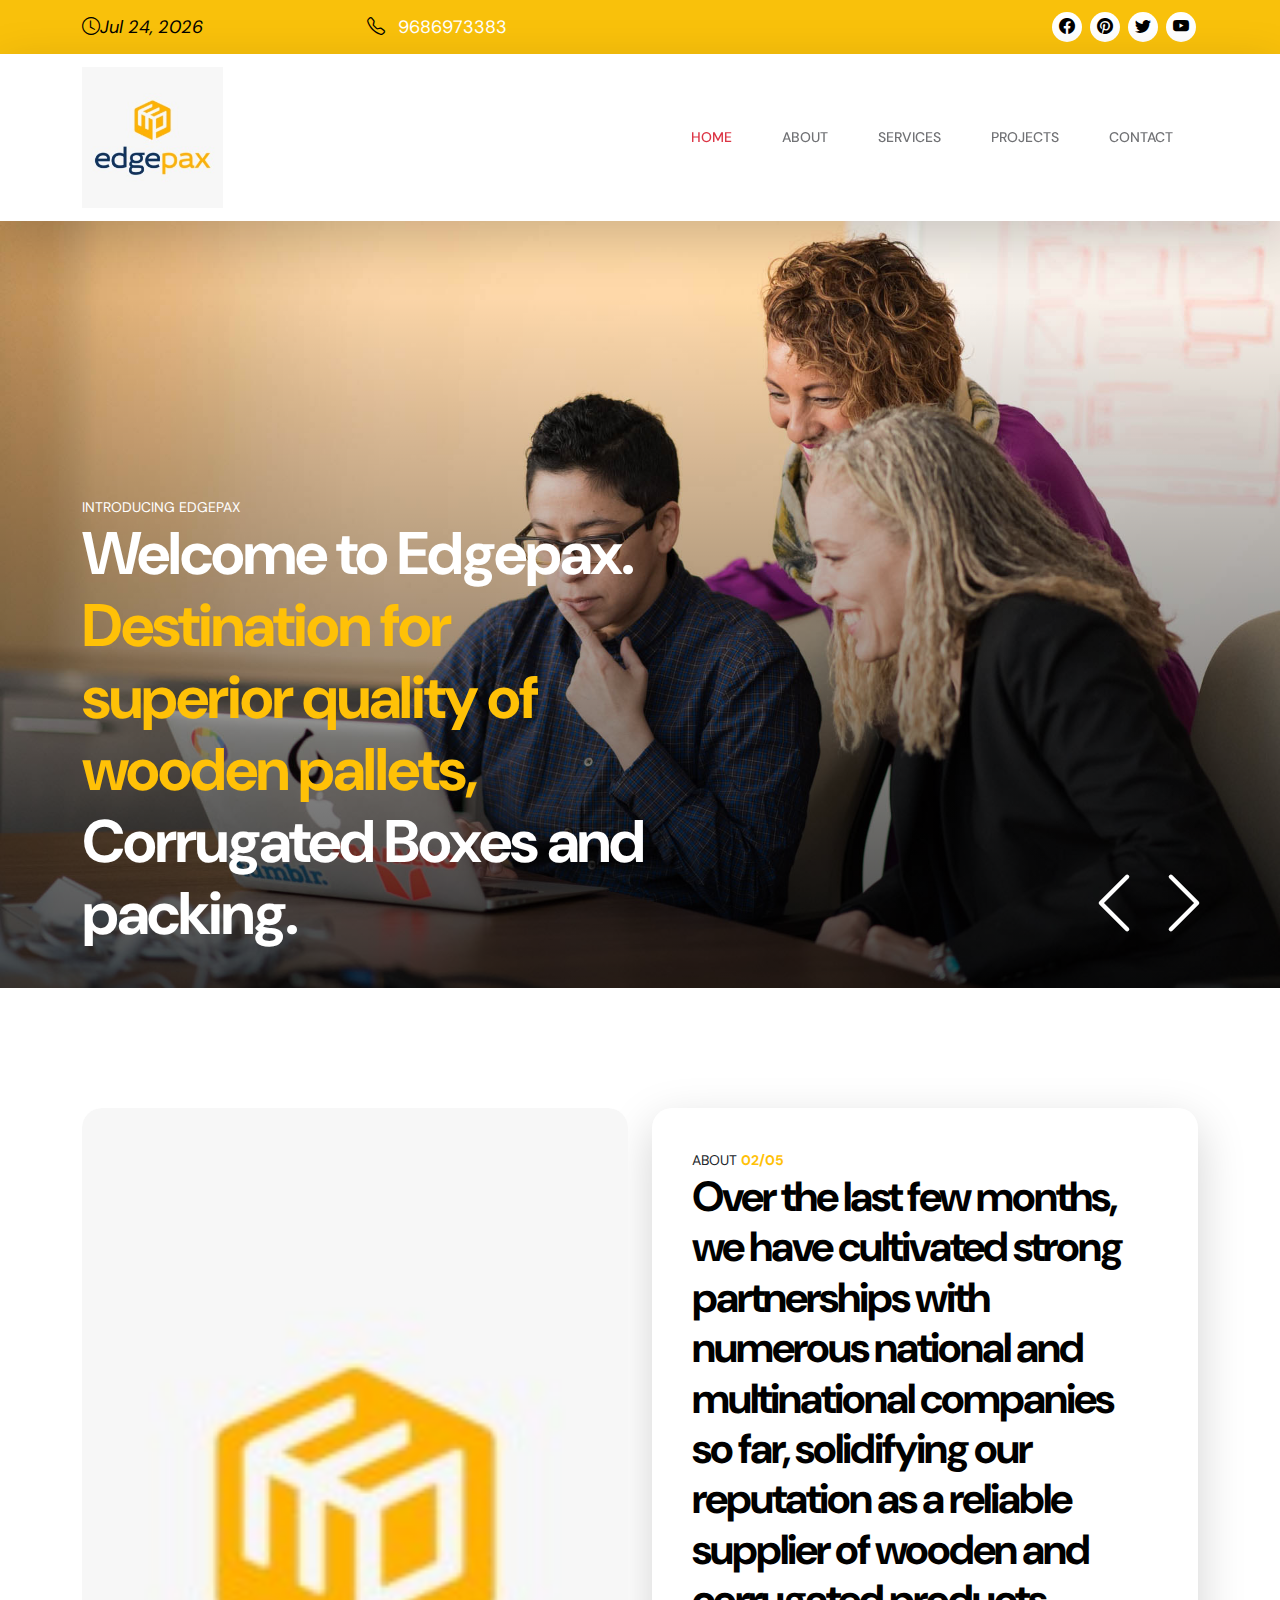
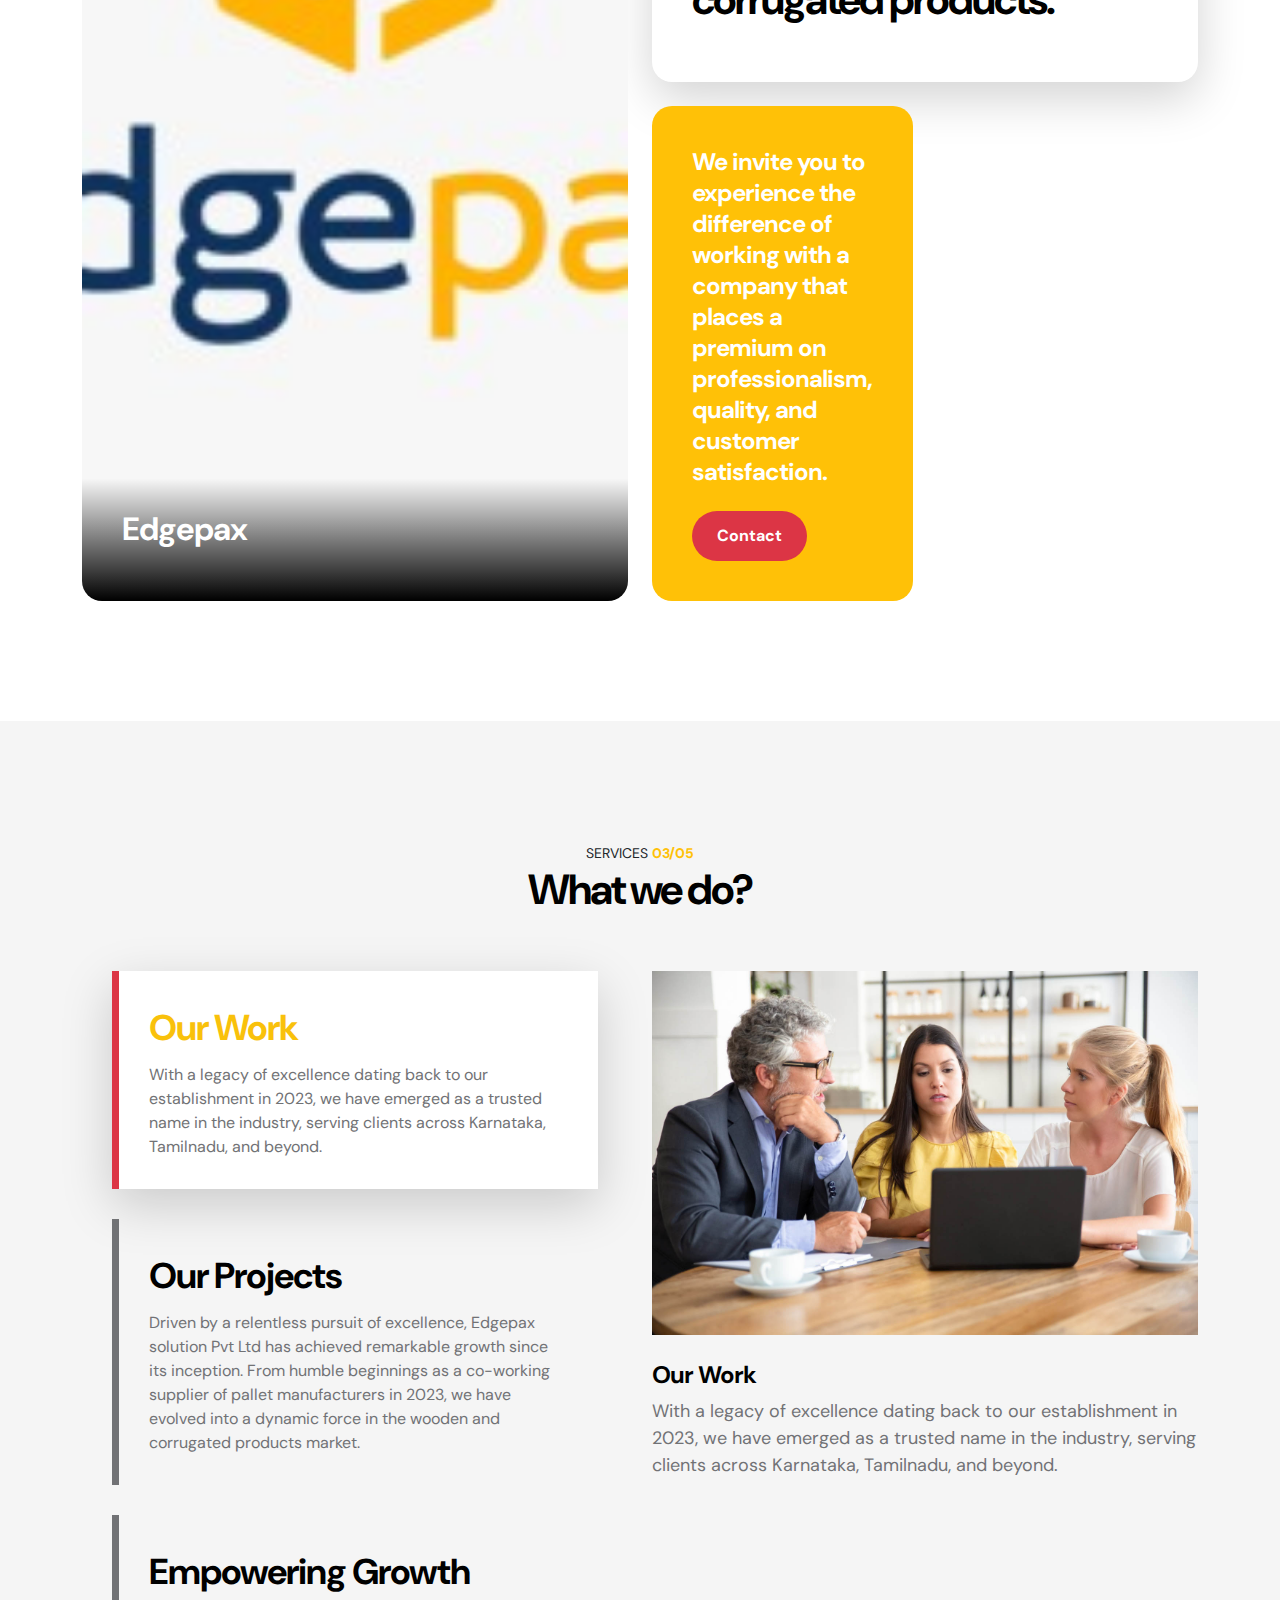
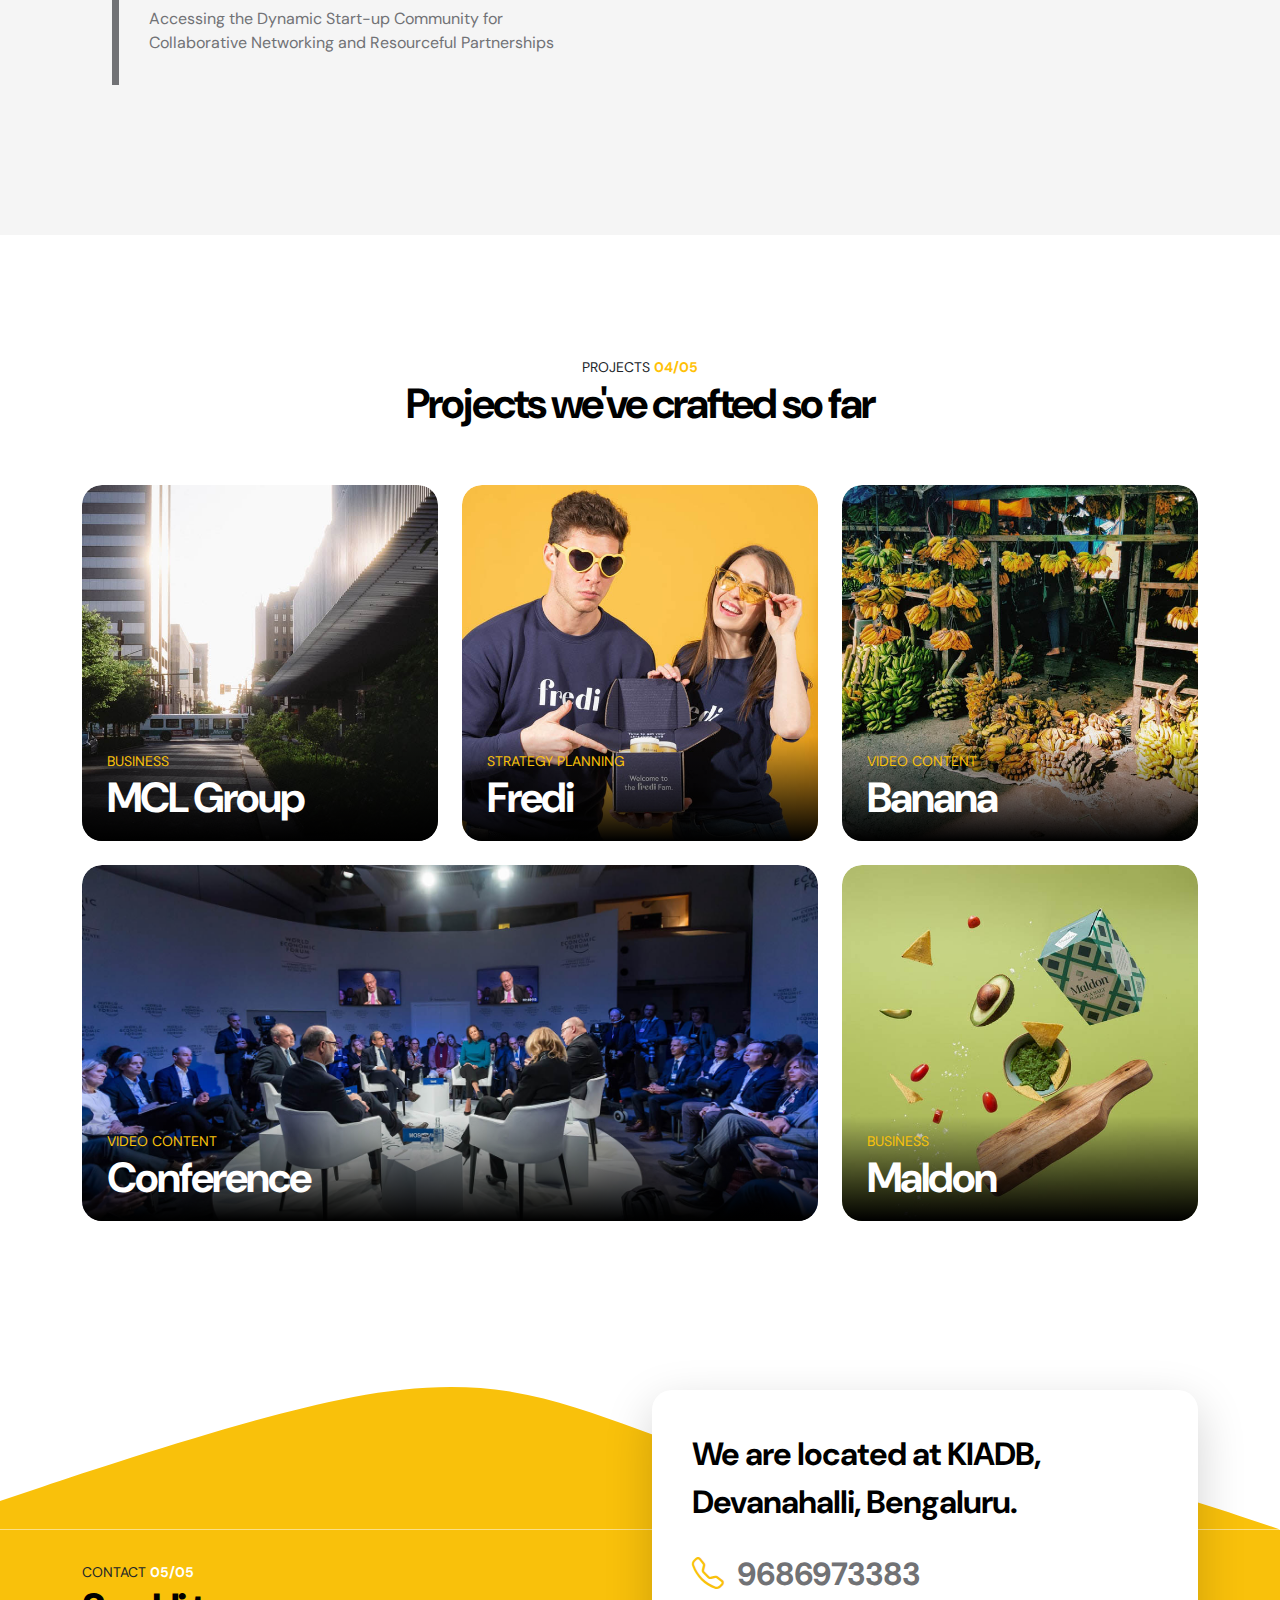
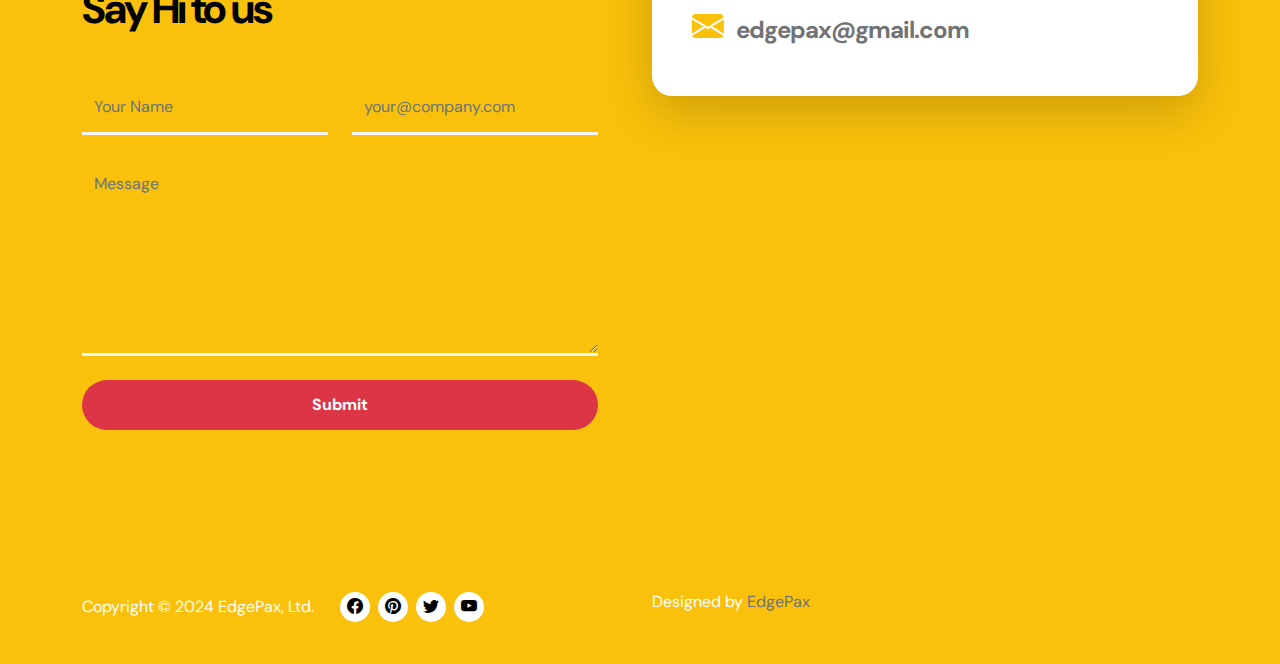
==== index.html @ a74b63f5 "Add files via upload" ====
<!doctype html>
<html lang="en">

<head>
    <meta charset="utf-8">
    <meta name="viewport" content="width=device-width, initial-scale=1">

    <meta name="description" content="">
    <meta name="author" content="Tooplate">

    <title>EdgePax </title>

    <!-- CSS FILES -->
    <link rel="preconnect" href="https://fonts.googleapis.com">

    <link rel="preconnect" href="https://fonts.gstatic.com" crossorigin>

    <link href="https://fonts.googleapis.com/css2?family=DM+Sans:wght@400;500;700&display=swap" rel="stylesheet">

    <link href="css/bootstrap.min.css" rel="stylesheet">

    <link href="css/bootstrap-icons.css" rel="stylesheet">

    <link href="css/magnific-popup.css" rel="stylesheet">

    <link href="css/tooplate-waso-strategy.css" rel="stylesheet">

    <link rel="icon" href="images/favicon.ico" type="image/x-icon">



</head>

<body id="section_1">

    <header class="site-header">
        <div class="container">
            <div class="row align-items-center">

                <div class="col-lg-3 col-md-5 col-7">
                    <p class="text-white mb-0">
                        <i class="bi-clock site-header-icon me-2" id="currentDate"></i>

                    </p>
                </div>

                <div class="col-lg-2 col-md-3 col-5">
                    <p class="text-white mb-0">
                        <a href="tel: 9686973383" class="text-white">
                            <i class="bi-telephone site-header-icon me-2"></i>
                            9686973383
                        </a>
                    </p>
                </div>

                <div class="col-lg-3 col-md-3 col-12 ms-auto">
                    <ul class="social-icon">
                        <li><a href=" " class="social-icon-link bi-facebook"></a></li>

                        <li><a href=" " class="social-icon-link bi-pinterest"></a></li>

                        <li><a href=" " class="social-icon-link bi-twitter"></a></li>

                        <li><a href=" " class="social-icon-link bi-youtube"></a></li>
                    </ul>
                </div>

            </div>
        </div>
    </header>

    <nav class="navbar navbar-expand-lg bg-white shadow-lg">
        <div class="container">

            <a href="#" class="navbar-brand">
                <img src="images/favicon.jpeg" alt="" width="55%">
                <!-- Co <span class="text-danger">Foundr</span> -->
            </a>

            <button class="navbar-toggler" type="button" data-bs-toggle="collapse" data-bs-target="#navbarNav"
                aria-controls="navbarNav" aria-expanded="false" aria-label="Toggle navigation">
                <span class="navbar-toggler-icon"></span>
            </button>

            <div class="collapse navbar-collapse" id="navbarNav">
                <ul class="navbar-nav ms-auto">
                    <li class="nav-item">
                        <a class="nav-link click-scroll" href="#section_1"><small class="small-title"><strong
                                    class="text-warning"> </strong></small> Home</a>
                    </li>

                    <li class="nav-item">
                        <a class="nav-link click-scroll" href="#section_2"><small class="small-title"><strong
                                    class="text-warning"> </strong></small> About</a>
                    </li>

                    <li class="nav-item">
                        <a class="nav-link click-scroll" href="#section_3"><small class="small-title"><strong
                                    class="text-warning"> </strong></small> Services</a>
                    </li>

                    <li class="nav-item">
                        <a class="nav-link click-scroll" href="#section_4"><small class="small-title"><strong
                                    class="text-warning"> </strong></small> Projects</a>
                    </li>

                    <li class="nav-item">
                        <a class="nav-link click-scroll" href="#section_5"><small class="small-title"><strong
                                    class="text-warning"> </strong></small> Contact</a>
                    </li>
                </ul>
                <div>

                </div>
    </nav>

    <main>

        <section class="hero">
            <div class="container-fluid h-100">
                <div class="row h-100">

                    <div id="carouselExampleCaptions" class="carousel carousel-fade hero-carousel slide"
                        data-bs-ride="carousel">
                        <div class="carousel-inner">
                            <div class="carousel-item active">
                                <div class="container position-relative h-100">
                                    <div class="carousel-caption d-flex flex-column justify-content-center">
                                        <small class="small-title">Introducing EdgePax <strong
                                                class="text-warning"></strong>
                                            </strong></small>

                                        <h1>Welcome to Edgepax.
                                            <span class="text-warning">Destination for
                                                superior quality of wooden
                                                pallets,</span> Corrugated Boxes and packing.
                                        </h1>

                                        <!-- <div class="d-flex align-items-center mt-4">
                                            <a class="custom-btn btn custom-link" href="#section_2">Get Started</a>

                                            <a class="popup-youtube custom-icon d-flex ms-4"
                                                href="https://www.youtube.com/watch?v=AYaHuZ4BB6Y">
                                                <i class="bi-play play-icon d-flex m-auto text-white"></i>
                                            </a>
                                        </div> -->
                                    </div>
                                </div>

                                <div class="carousel-image-wrap">
                                    <img src="images/slide/christina-wocintechchat-com-NDoVgcS_lZM-unsplash.jpg"
                                        class="img-fluid carousel-image" alt="">
                                </div>
                            </div>

                            <div class="carousel-item">
                                <div class="container position-relative h-100">
                                    <div class="carousel-caption d-flex flex-column justify-content-center">
                                        <small class="small-title">Our commitment to meeting both national and
                                            international standards,<strong class="text-warning">
                                            </strong></small>

                                        <h1><span class="text-warning">Ensures that our products
                                                consistently exceed the expectations of our valued
                                                customers. </span>
                                        </h1>

                                        <!-- <div class="d-flex align-items-center mt-4">
                                            <a class="custom-btn btn custom-link" href="#section_2">Explore
                                                Capabilities</a>

                                            <a class="popup-youtube custom-icon d-flex ms-4"
                                                href="https://www.youtube.com/watch?v=VStvZjykQ00">
                                                <i class="bi-play play-icon d-flex m-auto text-white"></i>
                                            </a>
                                        </div> -->
                                    </div>
                                </div>

                                <div class="carousel-image-wrap">
                                    <img src="images/slide/jason-goodman-0K7GgiA8lVE-unsplash.jpg"
                                        class="img-fluid carousel-image" alt="">
                                </div>
                            </div>

                            <button class="carousel-control-prev" type="button"
                                data-bs-target="#carouselExampleCaptions" data-bs-slide="prev">
                                <span class="carousel-control-prev-icon" aria-hidden="true"></span>
                                <span class="visually-hidden">Previous</span>
                            </button>

                            <button class="carousel-control-next" type="button"
                                data-bs-target="#carouselExampleCaptions" data-bs-slide="next">
                                <span class="carousel-control-next-icon" aria-hidden="true"></span>
                                <span class="visually-hidden">Next</span>
                            </button>
                        </div>
                    </div>

                </div>
            </div>
        </section>


        <section class="about section-padding" id="section_2">
            <div class="container">
                <div class="row">

                    <div class="col-lg-6 col-12 mb-5 mb-lg-0">
                        <div class="about-image-wrap h-100">
                            <img src="images/favicon.jpeg" class="img-fluid about-image" alt="">

                            <div class="about-image-info">
                                <h4 class="text-white">Edgepax</h4>

                                <p class="text-white mb-0">
                                </p>
                            </div>
                        </div>
                    </div>

                    <div class="col-lg-6 col-12 d-flex flex-column">
                        <div class="about-thumb bg-white shadow-lg">

                            <div class="about-info">
                                <small class="small-title">About <strong class="text-warning">02/05</strong></small>

                                <h2 class="mb-3">Over the last few months, we have cultivated strong
                                    partnerships with numerous national and multinational
                                    companies so far, solidifying our reputation as a reliable
                                    supplier of wooden and corrugated products. </h2>

                                <!-- <h5 class="mb-3">Latest News on</h5>
                                <h5 class="mb-3">Start-ups, Economics, </h5>
                                <h5 class="mb-3">Videos, Market, </h5>
                                <h5 class="mb-3">and Industries.</h5> -->




                            </div>
                        </div>

                        <div class="row h-100">
                            <!-- <div class="col-lg-6 col-6">
                                <div
                                    class="about-thumb d-flex flex-column justify-content-center bg-danger mb-lg-0 h-100">

                                    <div class="about-info">
                                        <h5 class="text-white mb-4">Subscribe to our News Letter</h5>

                                        <a class="custom-btn btn custom-bg-primary" href="#section_3">Subscribe</a>
                                    </div>
                                </div>
                            </div> -->

                            <div class="col-lg-6 col-6">
                                <div
                                    class="about-thumb d-flex flex-column justify-content-center bg-warning mb-lg-0 h-100">

                                    <div class="about-info">
                                        <h5 class="text-white mb-4">We invite you to experience the
                                            difference of working with a company that places a premium
                                            on professionalism, quality, and customer satisfaction.</h5>

                                        <a class="custom-btn btn custom-bg-primary" id="one"
                                            href="#section_5">Contact</a>
                                    </div>
                                </div>
                            </div>
                        </div>
                    </div>

                </div>
            </div>
        </section>

        <section class="services section-padding" id="section_3">
            <div class="container">
                <div class="row">

                    <div class="col-lg-10 col-12 text-center mx-auto mb-5">
                        <small class="small-title">Services <strong class="text-warning">03/05</strong></small>

                        <h2>What we do?</h2>

                    </div>

                    <div class="col-lg-6 col-12">
                        <nav>
                            <div class="nav nav-tabs flex-column align-items-baseline" id="nav-tab" role="tablist">
                                <button class="nav-link active" id="nav-business-tab" data-bs-toggle="tab"
                                    data-bs-target="#nav-business" type="button" role="tab" aria-controls="nav-business"
                                    aria-selected="true">
                                    <h3>Our Work</h3>

                                    <span>With a legacy
                                        of excellence dating back to our establishment in 2023, we
                                        have emerged as a trusted name in the industry, serving
                                        clients across Karnataka, Tamilnadu, and beyond.</span>
                                </button>

                                <button class="nav-link" id="nav-strategy-tab" data-bs-toggle="tab"
                                    data-bs-target="#nav-strategy" type="button" role="tab" aria-controls="nav-strategy"
                                    aria-selected="false">
                                    <h3>Our Projects</h3>

                                    <span>Driven by a relentless pursuit of excellence, Edgepax solution
                                        Pvt Ltd has achieved remarkable growth since its inception.
                                        From humble beginnings as a co-working supplier of pallet
                                        manufacturers in 2023, we have evolved into a dynamic force
                                        in the wooden and corrugated products market.</span>
                                </button>

                                <button class="nav-link" id="nav-video-tab" data-bs-toggle="tab"
                                    data-bs-target="#nav-video" type="button" role="tab" aria-controls="nav-video"
                                    aria-selected="false">
                                    <h3>Empowering Growth</h3>

                                    <span> Accessing the Dynamic Start-up Community for Collaborative Networking and
                                        Resourceful Partnerships</span>
                                </button>
                            </div>
                        </nav>
                    </div>

                    <div class="col-lg-6 col-12">
                        <div class="tab-content" id="nav-tabContent">
                            <div class="tab-pane fade show active" id="nav-business" role="tabpanel"
                                aria-labelledby="nav-intro-tab">
                                <img src="images/services/young-entrepreneurs-mature-investor-watching-presentation-discussing-project.jpg"
                                    class="img-fluid" alt="">

                                <h5 class="mt-4 mb-2">Our Work</h5>

                                <p>With a legacy
                                    of excellence dating back to our establishment in 2023, we
                                    have emerged as a trusted name in the industry, serving
                                    clients across Karnataka, Tamilnadu, and beyond.
                                </p>

                                <!-- <ul>
                                    <li>Helping small businesses</li>

                                    <li>Connecting CEO's</li>

                                    <li>Business Strategy and Management</li>
                                </ul> -->
                            </div>

                            <div class="tab-pane fade show" id="nav-strategy" role="tabpanel"
                                aria-labelledby="nav-strategy-tab">
                                <img src="images/services/startup-leader-drawing-flowchart-board-discussing-project.jpg"
                                    class="img-fluid" alt="">

                                <h5 class="mt-4 mb-2">Our Projects
                                </h5>

                                <div class=" ">
                                    <div class=" ">
                                        <p>Driven by a relentless pursuit of excellence, Edgepax solution
                                            Pvt Ltd has achieved remarkable growth since its inception.
                                            From humble beginnings as a co-working supplier of pallet
                                            manufacturers in 2023, we have evolved into a dynamic force
                                            in the wooden and corrugated products market.
                                        </p>
                                    </div>


                                </div>
                            </div>

                            <div class="tab-pane fade show" id="nav-video" role="tabpanel"
                                aria-labelledby="nav-video-tab">
                                <img src="images/services/people-tablet-with-bar-graph.jpg" class="img-fluid" alt="">

                                <h5 class="mt-4 mb-2">Empowering Growth</h5>

                                <p>Access to the vibrant start-up community and networking opportunities for
                                    collaboration and partnerships resources and tools to accelerate growth and success.
                                </p>
                            </div>


                        </div>
                    </div>

                </div>
            </div>
        </section>

        <section class="projects section-padding pb-0" id="section_4">
            <div class="container">
                <div class="row">

                    <div class="col-lg-10 col-12 text-center mx-auto mb-5">
                        <small class="small-title">Projects <strong class="text-warning">04/05</strong></small>

                        <h2>Projects we've crafted so far</h2>
                    </div>

                    <div class="col-lg-4 col-12">
                        <div class="projects-thumb projects-thumb-small">
                            <!-- <a href="project-detail.html"> -->
                            <img src="images/projects/pj-gal-szabo-CIXXIWxxec4-unsplash.jpg"
                                class="img-fluid projects-image" alt="">

                            <div class="projects-info">
                                <div class="projects-title-wrap">
                                    <small class="projects-small-title">Business</small>

                                    <h2 class="projects-title">MCL Group</h2>
                                </div>

                                <div class="projects-btn-wrap mt-4">
                                    <!-- <span class="custom-btn btn">
                                        <i class="bi-arrow-right"></i>
                                    </span> -->
                                </div>
                            </div>
                            </a>
                        </div>
                    </div>

                    <div class="col-lg-4 col-12">
                        <div class="projects-thumb projects-thumb-small">
                            <!-- <a href="project-detail.html"> -->
                            <img src="images/projects/team-fredi-FN3vmVee2sI-unsplash.jpg"
                                class="img-fluid projects-image" alt="">

                            <div class="projects-info">
                                <div class="projects-title-wrap">
                                    <small class="projects-small-title">Strategy Planning</small>

                                    <h2 class="projects-title">Fredi</h2>
                                </div>

                                <div class="projects-btn-wrap mt-4">
                                    <!-- <span class="custom-btn btn" href="project-detail.html">
                                        <i class="bi-arrow-right"></i>
                                    </span> -->
                                </div>
                            </div>
                            </a>
                        </div>
                    </div>

                    <div class="col-lg-4 col-12">
                        <div class="projects-thumb projects-thumb-small">
                            <!-- <a href="project-detail.html"> -->
                            <img src="images/projects/vmsign-x9yGe7wnvKQ-unsplash.jpg" class="img-fluid projects-image"
                                alt="">

                            <div class="projects-info">
                                <div class="projects-title-wrap">
                                    <small class="projects-small-title">Video Content</small>

                                    <h2 class="projects-title">Banana</h2>
                                </div>

                                <div class="projects-btn-wrap mt-4">
                                    <!-- <span class="custom-btn btn" href="project-detail.html">
                                            <i class="bi-arrow-right"></i>
                                        </span> -->
                                </div>
                            </div>
                            </a>
                        </div>
                    </div>

                    <div class="col-lg-8 col-12">
                        <div class="projects-thumb projects-thumb-large">
                            <!-- <a href="project-detail.html"> -->
                            <img src="images/projects/evangeline-shaw-nwLTVwb7DbU-unsplash.jpg"
                                class="img-fluid projects-image" alt="">

                            <div class="projects-info">
                                <div class="projects-title-wrap">
                                    <small class="projects-small-title">Video Content</small>

                                    <h2 class="projects-title">Conference</h2>
                                </div>

                                <div class="projects-btn-wrap mt-4">
                                    <!-- <span class="custom-btn btn" href="project-detail.html">
                                            <i class="bi-arrow-right"></i>
                                        </span> -->
                                </div>
                            </div>
                            </a>
                        </div>
                    </div>

                    <div class="col-lg-4 col-12">
                        <div class="projects-thumb projects-thumb-small">
                            <!-- <a href="project-detail.html"> -->
                            <img src="images/projects/tangerine-newt-AKH4OVEmILc-unsplash.jpg"
                                class="img-fluid projects-image" alt="">

                            <div class="projects-info">
                                <div class="projects-title-wrap">
                                    <small class="projects-small-title">Business</small>

                                    <h2 class="projects-title">Maldon</h2>
                                </div>

                                <div class="projects-btn-wrap mt-4">
                                    <!-- <span class="custom-btn btn" href="project-detail.html">
                                            <i class="bi-arrow-right"></i>
                                        </span> -->
                                </div>
                            </div>
                            </a>
                        </div>
                    </div>

                </div>
            </div>
        </section>

        <section class="contact" id="section_5">

            <svg xmlns="http://www.w3.org/2000/svg" viewBox="0 0 1440 320">
                <path fill="#f9c10b" fill-opacity="1"
                    d="M0,288L48,272C96,256,192,224,288,197.3C384,171,480,149,576,165.3C672,181,768,235,864,250.7C960,267,1056,245,1152,250.7C1248,256,1344,288,1392,304L1440,320L1440,320L1392,320C1344,320,1248,320,1152,320C1056,320,960,320,864,320C768,320,672,320,576,320C480,320,384,320,288,320C192,320,96,320,48,320L0,320Z">
                </path>
            </svg>

            <div class="contact-container-wrap">
                <div class="container">
                    <div class="row">

                        <div class="col-lg-6 col-12">
                            <form class="custom-form contact-form" action="" method="post" role="form">
                                <small class="small-title">Contact <strong class="text-white">05/05</strong></small>

                                <h2 class="mb-5">Say Hi to us</h2>

                                <div class="row">
                                    <div class="col-lg-6 col-md-6 col-12">
                                        <input type="text" name="name" id="name" class="form-control"
                                            placeholder="Your Name" required="">
                                    </div>

                                    <div class="col-lg-6 col-md-6 col-12">
                                        <input type="email" name="email" id="email" pattern="[^ @]*@[^ @]*"
                                            class="form-control" placeholder="your@company.com" required="">
                                    </div>

                                    <div class="col-12">
                                        <textarea class="form-control" rows="7" id="message" name="message"
                                            placeholder="Message"></textarea>

                                        <button type="submit" class="form-control">Submit</button>
                                    </div>

                                </div>
                            </form>
                        </div>

                        <div class="col-lg-6 col-12">
                            <div class="contact-thumb">

                                <div class="contact-info bg-white shadow-lg">
                                    <h4 class="mb-4">We are located at KIADB, Devanahalli, Bengaluru.</h4>

                                    <h4 class="mb-2">
                                        <a href="tel:  9686973383">
                                            <i class="bi-telephone contact-icon me-2"></i>
                                            9686973383
                                        </a>
                                    </h4>

                                    <h5>
                                        <a href="mailto:edgepax@gmail.com" class="footer-link">
                                            <i class="bi-envelope-fill contact-icon me-2"></i>
                                            edgepax@gmail.com
                                        </a>
                                    </h5>

                                    <!-- Copy "embed a map" HTML code from any point on Google Maps -> Share Link  -->

                                    <!-- <iframe class="google-map mt-4"
                                        src="https://www.google.com/maps/embed?pb=!1m18!1m12!1m3!1d4063.103580426464!2d-83.0264337484065!3d42.33402597908653!2m3!1f0!2f0!3f0!3m2!1i1024!2i768!4f13.1!3m3!1m2!1s0x883b2cce05ddf4f1%3A0xcc0559eb3fda00c9!2sDetroit%20Riverwalk%2C%20Detroit%2C%20MI!5e1!3m2!1sen!2sus!4v1657814406289!5m2!1sen!2sus"
                                        width="100%" height="300" allowfullscreen="" loading="lazy"></iframe> -->

                                </div>
                            </div>
                        </div>

                    </div>
                </div>
            </div>
        </section>

    </main>

    <footer class="site-footer">
        <div class="container">
            <div class="row">

                <div class="col-lg-6 col-12">
                    <div class="site-footer-wrap d-flex align-items-center">
                        <p class="copyright-text mb-0 me-4">Copyright © 2024 EdgePax, Ltd.</p>

                        <ul class="social-icon">
                            <li><a href=" " class="social-icon-link bi-facebook"></a></li>

                            <li><a href=" " class="social-icon-link bi-pinterest"></a></li>

                            <li><a href=" " class="social-icon-link bi-twitter"></a></li>

                            <li><a href=" " class="social-icon-link bi-youtube"></a></li>
                        </ul>

                    </div>
                </div>

                <div class="col-lg-6 col-12">
                    <p class="copyright-text mb-0 me-4">Designed by <a href="" target="_blank">EdgePax</a></p>
                </div>

            </div>
        </div>
    </footer>

    <!-- JAVASCRIPT FILES -->
    <script src="js/jquery.min.js"></script>
    <script src="js/bootstrap.min.js"></script>
    <script src="js/jquery.sticky.js"></script>
    <script src="js/jquery.magnific-popup.min.js"></script>
    <script src="js/magnific-popup-options.js"></script>
    <script src="js/click-scroll.js"></script>
    <script src="js/custom.js"></script>
    <script src="js/time.js"></script>

</body>

</html>
---- css/tooplate-waso-strategy.css ----
/*

https://www.mentoons.com/
*/


/*---------------------------------------
  CUSTOM PROPERTIES ( VARIABLES )             
-----------------------------------------*/
:root {
  --white-color: #ffffff;
  --primary-color: #f9c10b;
  --secondary-color: #dc3545;
  --section-bg-color: #f5f5f5;
  --dark-color: #000000;
  --p-color: #717275;

  --body-font-family: 'DM Sans', sans-serif;

  --h1-font-size: 60px;
  --h2-font-size: 42px;
  --h3-font-size: 36px;
  --h4-font-size: 32px;
  --h5-font-size: 24px;
  --h6-font-size: 22px;
  --p-font-size: 18px;
  --menu-font-size: 14px;
  --copyright-text-font-size: 16px;

  --font-weight-normal: 400;
  --font-weight-medium: 500;
  --font-weight-bold: 700;
}

body {
  background: var(--white-color);
  font-family: var(--body-font-family);
}


/*---------------------------------------
  TYPOGRAPHY               
-----------------------------------------*/

h2,
h3,
h4,
h5,
h6 {
  color: var(--dark-color);
}

h1,
h2,
h3,
h4,
h5,
h6 {
  font-weight: var(--font-weight-bold);
  letter-spacing: -1px;
}

h1 {
  font-size: var(--h1-font-size);
  letter-spacing: -2px;
}

h2 {
  font-size: var(--h2-font-size);
  letter-spacing: -2px;
}

h3 {
  font-size: var(--h3-font-size);
  line-height: inherit;
}

h4 {
  font-size: var(--h4-font-size);
  line-height: inherit;
}

h5 {
  font-size: var(--h5-font-size);
  line-height: normal;
}

h6 {
  font-size: var(--h6-font-size);
}

p {
  color: var(--p-color);
  font-size: var(--p-font-size);
  font-weight: var(--font-weight-normal);
}

ul li {
  color: var(--p-color);
  font-size: var(--p-font-size);
  font-weight: var(--font-weight-normal);
}

a,
button {
  touch-action: manipulation;
  transition: all 0.3s;
}

a {
  color: var(--p-color);
  text-decoration: none;
}

a:hover {
  color: var(--primary-color);
}

::selection {
  background: var(--primary-color);
  color: var(--white-color);
}

::-moz-selection {
  background: var(--primary-color);
  color: var(--white-color);
}

.section-hero ::selection,
.bg-warning ::selection {
  background: #f9d55c;
}

.section-padding {
  padding-top: 120px;
  padding-bottom: 120px;
}

.custom-border-radius {
  border-radius: 20px;
}

b,
strong {
  font-weight: var(--font-weight-bold);
}

.small-title {
  text-transform: uppercase;
}


/*---------------------------------------
  CUSTOM ICON               
-----------------------------------------*/
.custom-icon {
  display: inline-block;
  height: 45px;
  width: 45px;
  line-height: 45px;
  border: 3px solid var(--white-color);
  text-align: center;
  border-radius: 50%;
  font-size: 20px;
  position: relative;
}

.custom-icon::before,
.custom-icon::after {
  box-sizing: inherit;
  content: "";
  position: absolute;
  width: 100%;
  height: 100%;
  left: 0;
  top: 0;
  border-radius: 50%;
}

.custom-icon::before {
  border: 3px solid transparent;
}

.custom-icon::after {
  border: 0 solid transparent;
}

.custom-icon:hover {
  border-color: transparent;
}

.custom-icon:hover::before {
  border-top-color: var(--primary-color);
  border-right-color: var(--primary-color);
  border-bottom-color: var(--primary-color);
  transition: border-top-color .15s linear, border-right-color .15s linear .1s, border-bottom-color .15s linear .2s;
}

.custom-icon:hover::after {
  border-top: 3px solid var(--primary-color);
  border-left-width: 3px;
  border-right-width: 3px;
  transform: rotate(270deg);
  transition: transform .4s linear 0s, border-left-width 0s linear .35s;
}

.play-icon::before {
  position: relative;
  left: 1px;
}


/*---------------------------------------
  CUSTOM BUTTON               
-----------------------------------------*/
.custom-btn {
  background: var(--secondary-color);
  border-radius: 100px;
  color: var(--white-color);
  font-size: var(--copyright-text-font-size);
  font-weight: var(--font-weight-bold);
  padding: 12px 24px;
}

.custom-btn:hover {
  background: var(--primary-color);
  color: var(--white-color);
}

.custom-bg-primary {
  background: var(--primary-color);
}

.custom-bg-primary:hover {
  background: var(--white-color);
  color: var(--dark-color);
}

#one {
  background: #dc3545;
}

#one:hover {
  background: var(--white-color);
  color: var(--dark-color);
}

/*---------------------------------------
  NAVIGATION              
-----------------------------------------*/
.navbar {
  z-index: 9;
  right: 0;
  left: 0;

}

.navbar-brand {
  font-size: 32px;
  font-weight: var(--font-weight-bold);
  color: var(--primary-color);

}

.navbar-expand-lg .navbar-nav .nav-link {
  padding-right: 25px;
  padding-left: 25px;
}

.navbar-nav .nav-link {
  color: var(--p-color);
  font-size: var(--menu-font-size);
  font-weight: var(--font-weight-medium);
  text-transform: uppercase;
  padding-top: 15px;
  padding-bottom: 15px;
}

.navbar-nav .nav-link.active,
.navbar-nav .nav-link:hover,
.projects-detail-page .navbar-nav .nav-link.active:hover {
  color: var(--secondary-color);
}

.projects-detail-page .navbar-nav .nav-link.active {
  color: var(--p-color);
}

.navbar-toggler {
  border: 0;
  padding: 0;
  cursor: pointer;
  margin: 0;
  width: 30px;
  height: 35px;
  outline: none;
}

.navbar-toggler:focus {
  outline: none;
  box-shadow: none;
}

.navbar-toggler[aria-expanded="true"] .navbar-toggler-icon {
  background: transparent;
}

.navbar-toggler[aria-expanded="true"] .navbar-toggler-icon:before,
.navbar-toggler[aria-expanded="true"] .navbar-toggler-icon:after {
  transition: top 300ms 50ms ease, -webkit-transform 300ms 350ms ease;
  transition: top 300ms 50ms ease, transform 300ms 350ms ease;
  transition: top 300ms 50ms ease, transform 300ms 350ms ease, -webkit-transform 300ms 350ms ease;
  top: 0;
}

.navbar-toggler[aria-expanded="true"] .navbar-toggler-icon:before {
  transform: rotate(45deg);
}

.navbar-toggler[aria-expanded="true"] .navbar-toggler-icon:after {
  transform: rotate(-45deg);
}

.navbar-toggler .navbar-toggler-icon {
  background: var(--dark-color);
  transition: background 10ms 300ms ease;
  display: block;
  width: 30px;
  height: 2px;
  position: relative;
}

.navbar-toggler .navbar-toggler-icon:before,
.navbar-toggler .navbar-toggler-icon:after {
  transition: top 300ms 350ms ease, -webkit-transform 300ms 50ms ease;
  transition: top 300ms 350ms ease, transform 300ms 50ms ease;
  transition: top 300ms 350ms ease, transform 300ms 50ms ease, -webkit-transform 300ms 50ms ease;
  position: absolute;
  right: 0;
  left: 0;
  background: var(--dark-color);
  width: 30px;
  height: 2px;
  content: '';
}

.navbar-toggler .navbar-toggler-icon::before {
  top: -8px;
}

.navbar-toggler .navbar-toggler-icon::after {
  top: 8px;
}

.breadcrumb-item.active {
  color: var(--primary-color);
}


/*---------------------------------------
  SITE HEADER              
-----------------------------------------*/
.site-header {
  background: var(--primary-color);
  padding-top: 10px;
  padding-bottom: 10px;
}

.site-header-icon {
  color: var(--dark-color);
}

.site-header .social-icon {
  text-align: right;
}


/*---------------------------------------
  HERO              
-----------------------------------------*/
.hero {
  position: relative;
  height: calc(100vh - 133px);
}

.section-hero {
  background-image: url('../images/jason-goodman-MUZFKa_mttU-unsplash.jpg');
  background-repeat: no-repeat;
  background-position: center;
  background-size: cover;
  position: relative;
  height: auto;
  padding-top: 180px;
  padding-bottom: 180px;
}

.section-hero::before {
  content: "";
  background: linear-gradient(to top, var(--dark-color), transparent 90%);
  position: absolute;
  top: 0;
  right: 0;
  left: 0;
  width: 100%;
  height: 100%;
  pointer-events: none;
  opacity: 0.7;
}

.section-hero-text {
  position: relative;
}

.carousel {
  padding-right: 0;
  padding-left: 0;
}

.hero-carousel,
.carousel-inner,
.carousel-item {
  height: 100%;
}

.carousel-image-wrap::before {
  content: "";
  background: linear-gradient(to top, var(--dark-color), transparent 90%);
  position: absolute;
  z-index: 2;
  top: 0;
  right: 0;
  left: 0;
  width: 100%;
  height: 100%;
  pointer-events: none;
  opacity: 0.7;
}

.carousel-caption {
  z-index: 9;
  top: 32%;
  bottom: 0;
  left: 0;
  text-align: left;
  width: 50%;
  margin-right: 12px;
  margin-left: 12px;
}

.carousel-image-wrap {
  position: absolute;
  top: 0;
  right: 0;
  bottom: 0;
  width: 100%;
  height: 100%;
  margin-left: auto;
}

.carousel-image {
  width: 100%;
  height: 100%;
  object-fit: cover;
}

.carousel-control-next,
.carousel-control-prev {
  top: auto;
  bottom: 50px;
  opacity: 1;
}

.carousel-control-prev {
  left: auto;
  right: 70px;
}

.carousel-control-next-icon,
.carousel-control-prev-icon {
  width: 70px;
  height: 70px;
}


/*---------------------------------------
  ABOUT              
-----------------------------------------*/
.about-image-wrap {
  border-radius: 20px;
  position: relative;
  overflow: hidden;
}

.about-image-info {
  background: linear-gradient(to top, var(--dark-color), transparent 90%);
  position: absolute;
  bottom: 0;
  right: 0;
  left: 0;
  padding: 40px;
}

.about-image {
  border-radius: 20px;
  width: 100%;
  height: 100%;
  object-fit: cover;
}

.about-thumb {
  background: var(--primary-color);
  border-radius: 20px;
  margin-bottom: 24px;
  padding: 40px;
}


/*---------------------------------------
  SERVICES              
-----------------------------------------*/
.services {
  background: var(--section-bg-color);
}

.nav-tabs {
  border-bottom: 0;
}

.nav-tabs .nav-link,
.nav-tabs .nav-link span {
  color: var(--p-color);
  display: block;
  text-align: left;
}

.nav-tabs .nav-link {
  border-radius: 0;
  border: 0;
  border-left: 7px solid var(--p-color);
  margin-right: 30px;
  margin-left: 30px;
  margin-bottom: 30px;
  padding: 30px;
  transition: all 0.3s ease-in-out;
}

.nav-tabs .nav-item.show .nav-link,
.nav-tabs .nav-link.active,
.nav-tabs .nav-link:focus,
.nav-tabs .nav-link:hover {
  border-left-color: var(--secondary-color);
  background: var(--white-color);
  box-shadow: 0 1rem 3rem rgba(0, 0, 0, .175);
}

.nav-tabs .nav-link.active h3,
.nav-tabs .nav-link:focus h3,
.nav-tabs .nav-link:hover h3 {
  color: var(--primary-color);
}


/*---------------------------------------
  PROJECTS              
-----------------------------------------*/
.projects-thumb {
  border-radius: 20px;
  position: relative;
  overflow: hidden;
  margin-bottom: 24px;
  transition: all 0.3s;
  cursor: pointer;
}

.projects-thumb-large {
  min-height: 356px;
}

.projects-thumb:hover {
  background: var(--white-color);
  box-shadow: 0 1rem 3rem rgba(0, 0, 0, .175);
}

.projects-thumb:hover .projects-image {
  transform: scale(1.2);
}

.projects-thumb:hover .projects-title-wrap {
  padding-bottom: 30px;
}

.projects-thumb:hover .custom-btn,
.projects-btn-wrap .custom-btn:hover {
  background: var(--primary-color);
}

.projects-title-wrap {
  background: linear-gradient(to top, var(--dark-color), transparent 90%);
  position: absolute;
  bottom: 0;
  right: 0;
  left: 0;
  padding: 25px 25px 10px 25px;
  transition: all 0.2s;
}

.projects-small-title {
  color: var(--primary-color);
  text-transform: uppercase;
}

.projects-title {
  color: var(--white-color);
}

.projects-image {
  border-radius: 20px;
  width: 100%;
  height: auto;
  transition: all 0.3s;
}

.projects-thumb-large .projects-image {
  object-fit: cover;
  height: 100%;
}

.projects-btn-wrap {
  position: absolute;
  bottom: 25px;
  right: 25px;
}

.projects-btn-wrap .custom-btn {
  font-size: 30px;
  padding: 7.5px 15px;
}


/*---------------------------------------
  CONTACT INFO               
-----------------------------------------*/
.contact-thumb {
  position: relative;
  bottom: 140px;
  margin-bottom: -140px;
}

.contact-info {
  border-radius: 20px;
  padding: 40px;
}

.google-map {
  border-radius: 20px;
}

.contact-icon {
  color: var(--primary-color);
  font-size: var(--h4-font-size);
}


/*---------------------------------------
  CONTACT              
-----------------------------------------*/
.contact-container-wrap {
  background-color: var(--primary-color);
  padding-bottom: 120px;
}

.contact-form {
  margin-top: 30px;
  margin-right: 30px;
}


/*---------------------------------------
  CUSTOM FORM               
-----------------------------------------*/
.custom-form .form-control {
  background: transparent;
  box-shadow: none;
  border-radius: 0;
  border: 0;
  border-bottom: 3px solid var(--section-bg-color);
  margin-bottom: 24px;
  padding-top: 13px;
  padding-bottom: 13px;
  transition: all 0.3s;
  outline: none;
}

.custom-form .form-control:hover,
.custom-form .form-control:focus {
  background: var(--white-color);
}

.custom-form button[type="submit"] {
  background: var(--secondary-color);
  border-radius: 100px;
  border: 0;
  color: var(--white-color);
  font-weight: var(--font-weight-bold);
  transition: all 0.3s;
  margin-bottom: 0;
}

.custom-form button[type="submit"]:hover,
.custom-form button[type="submit"]:focus {
  background: var(--white-color);
  color: var(--dark-color);
}


/*---------------------------------------
  SITE FOOTER              
-----------------------------------------*/
.site-footer {
  background: var(--primary-color);
  padding-top: 40px;
  padding-bottom: 40px;
}

.site-footer .copyright-text {
  color: var(--white-color);
  font-size: var(--copyright-text-font-size);
}


/*---------------------------------------
  SOCIAL ICON               
-----------------------------------------*/
.social-icon {
  margin: 0;
  padding: 0;
}

.social-icon li {
  list-style: none;
  display: inline-block;
  vertical-align: top;
}

.social-icon-link {
  background: var(--white-color);
  border-radius: 20px;
  font-size: var(--copyright-text-font-size);
  color: var(--dark-color);
  display: inline-block;
  vertical-align: top;
  margin: 2px;
  width: 30px;
  height: 30px;
  line-height: 30px;
  text-align: center;
}

.social-icon-link:hover {
  color: var(--primary-color);
}


/*---------------------------------------
  RESPONSIVE STYLES               
-----------------------------------------*/
@media screen and (min-width: 1600px) {
  .projects-thumb-large {
    min-height: 416px;
  }
}

@media screen and (max-width: 1280px) {
  .contact svg {
    bottom: 0;
    margin-bottom: 0;
  }
}

@media screen and (max-width: 991px) {
  h1 {
    font-size: 48px;
  }

  h2 {
    font-size: 36px;
  }

  h3 {
    font-size: 32px;
  }

  h4 {
    font-size: 28px;
  }

  h5 {
    font-size: 20px;
  }

  h6 {
    font-size: 18px;
  }

  .section-padding {
    padding-top: 80px;
    padding-bottom: 80px;
  }

  .custom-btn {
    font-size: var(--copyright-text-font-size);
    padding: 8px 16px;
  }

  .navbar-expand-lg .navbar-nav .nav-link {
    padding-left: 0;
  }

  .navbar-nav .nav-link {
    padding-top: 10px;
    padding-bottom: 10px;
  }

  .site-header .social-icon {
    text-align: left;
    margin-top: 10px;
  }

  .carousel-caption {
    width: 100%;
  }

  .about-thumb {
    padding: 30px;
  }

  .about-image {
    height: auto;
    margin-bottom: 24px;
  }

  .contact-container-wrap {
    padding-bottom: 50px;
  }

  .contact-form {
    margin-right: 0;
    margin-top: 80px;
    margin-bottom: 50px;
  }

  .contact-thumb {
    bottom: 0;
    margin-bottom: 0;
  }

  .site-footer {
    text-align: center;
  }
}

@media screen and (max-width: 480px) {
  h1 {
    font-size: 38px;
  }

  h2 {
    font-size: 32px;
  }

  h3 {
    font-size: 28px;
  }

  h4 {
    font-size: 24px;
  }

  h5 {
    font-size: 20px;
  }

  .contact-icon {
    font-size: 24px;
  }

  .site-header p {
    font-size: 14px;
  }

  .carousel-control-next,
  .carousel-control-prev {
    bottom: 20px;
  }

  .nav-tabs .nav-link {
    margin-right: 0;
    margin-left: 0;
    padding: 15px;
  }

  .contact-info {
    padding: 30px 25px;
  }

  .site-footer-wrap {
    flex-direction: column;
  }

  .copyright-text {
    padding-bottom: 10px;
  }
}
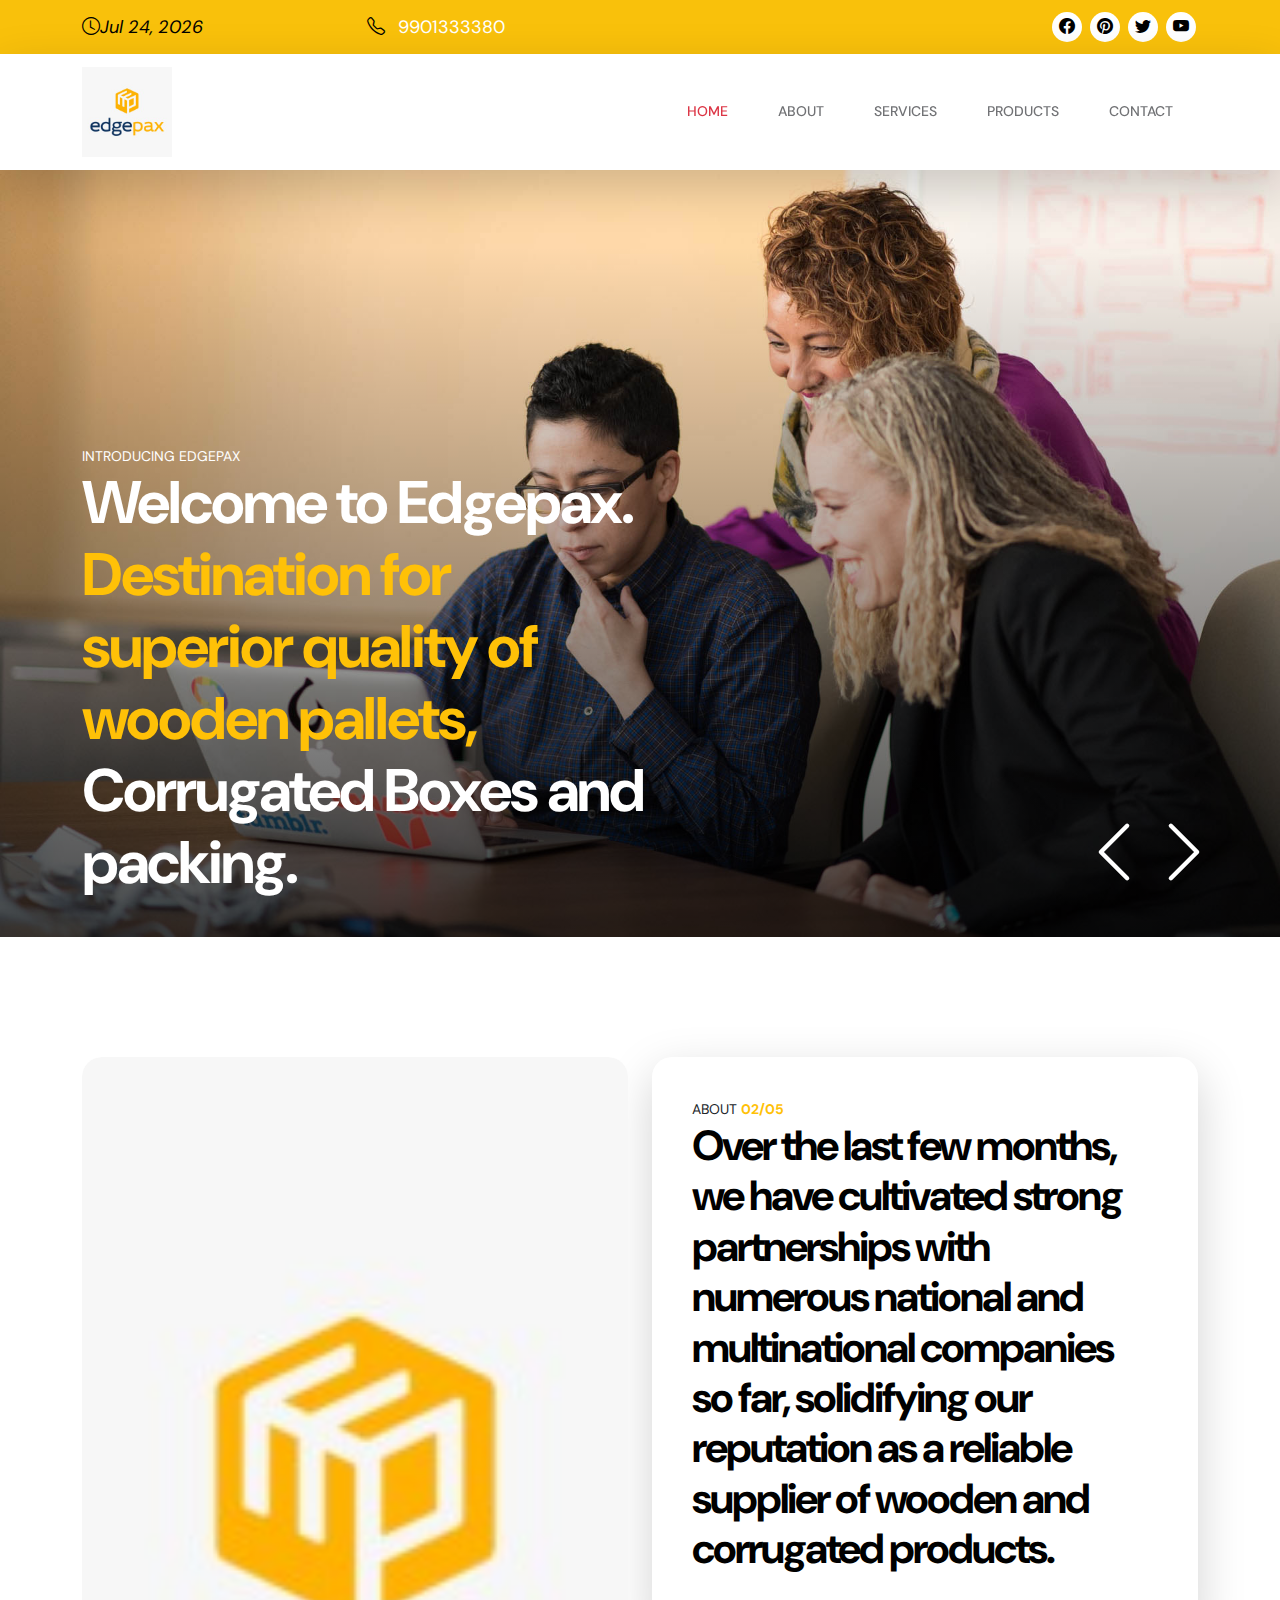
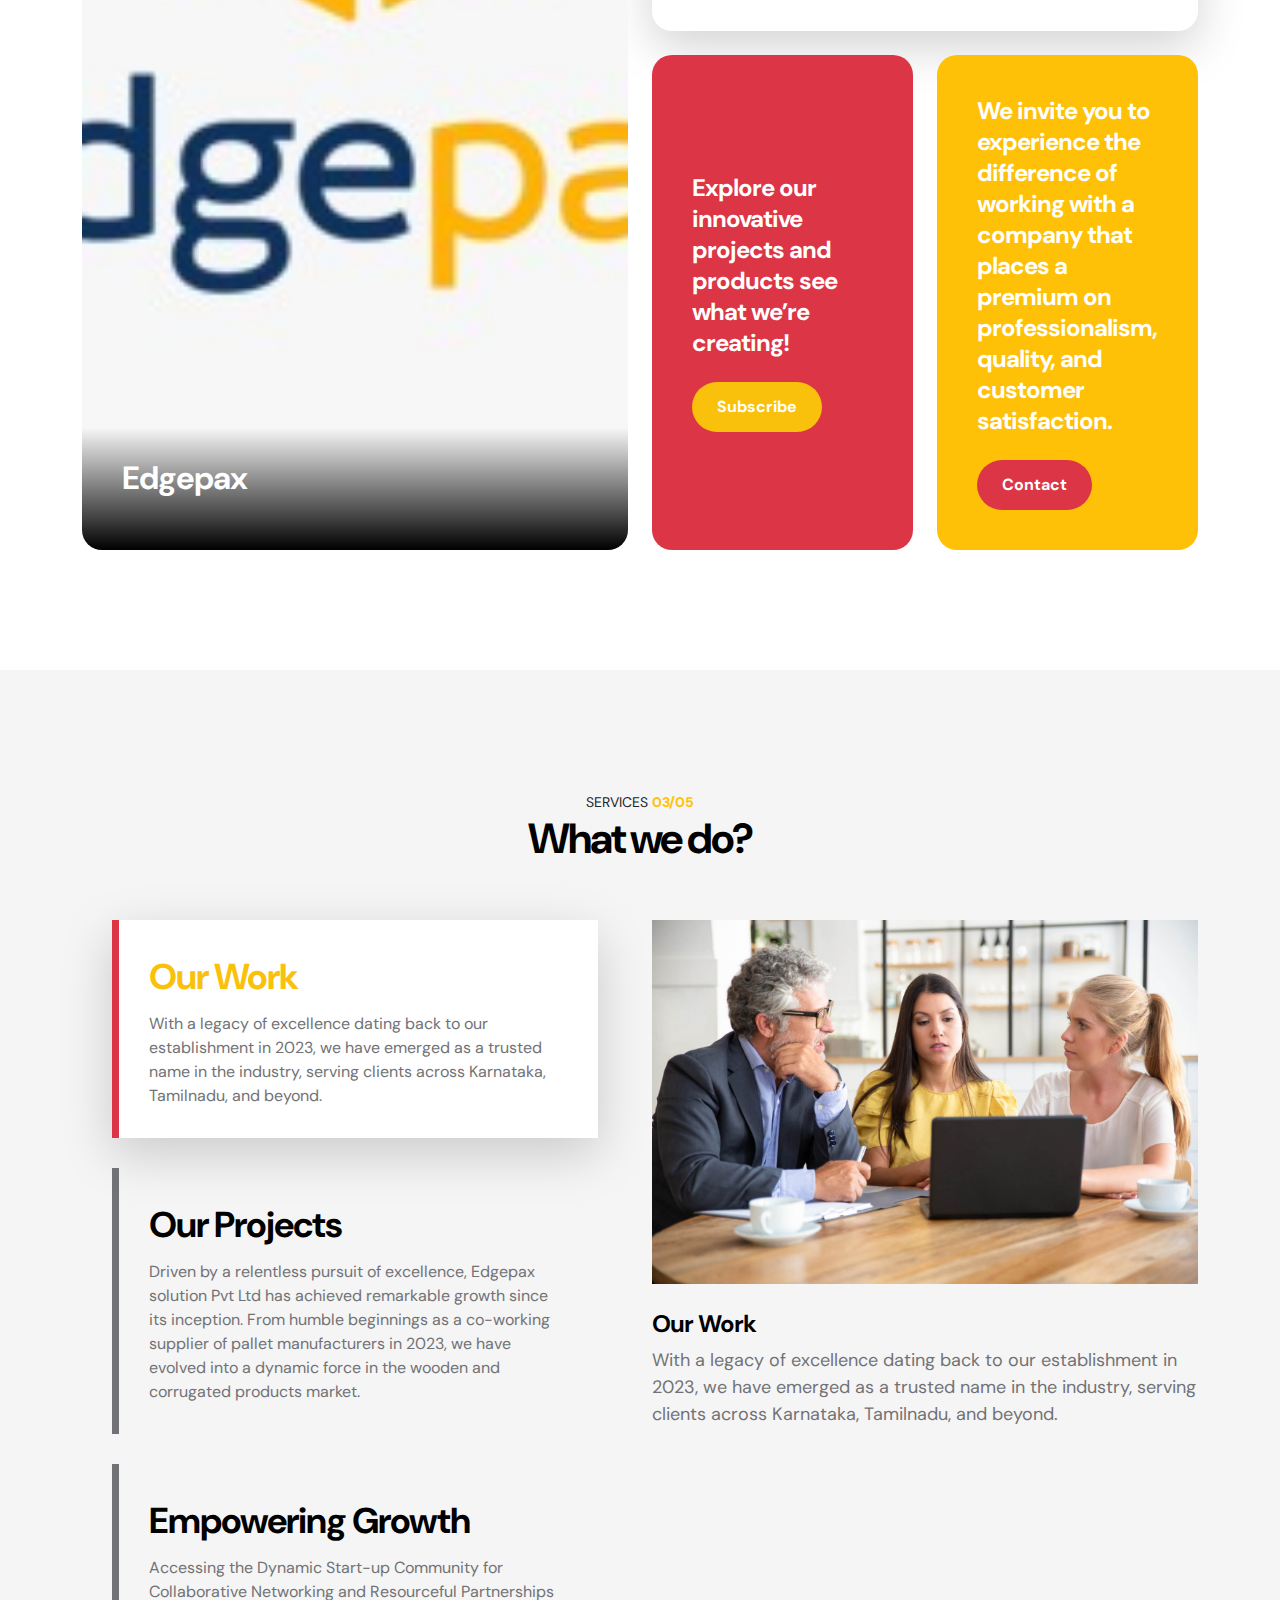
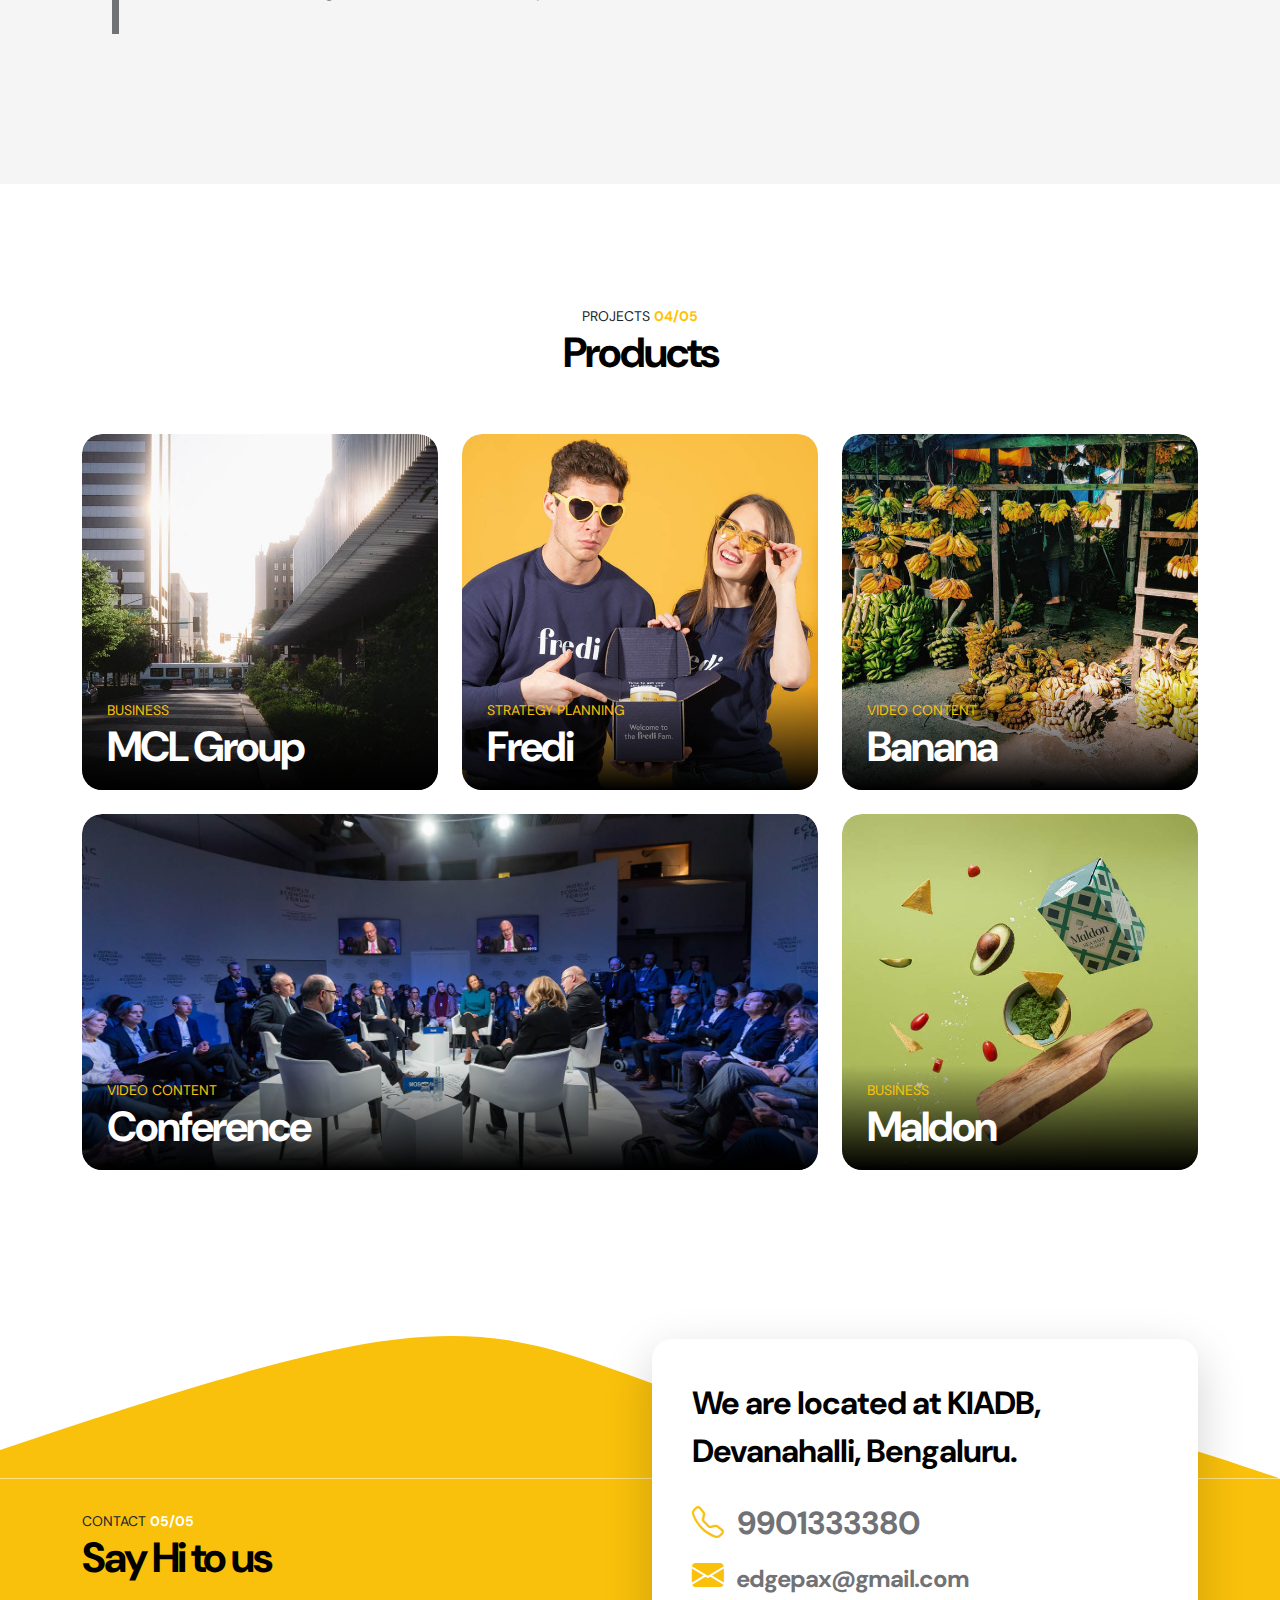
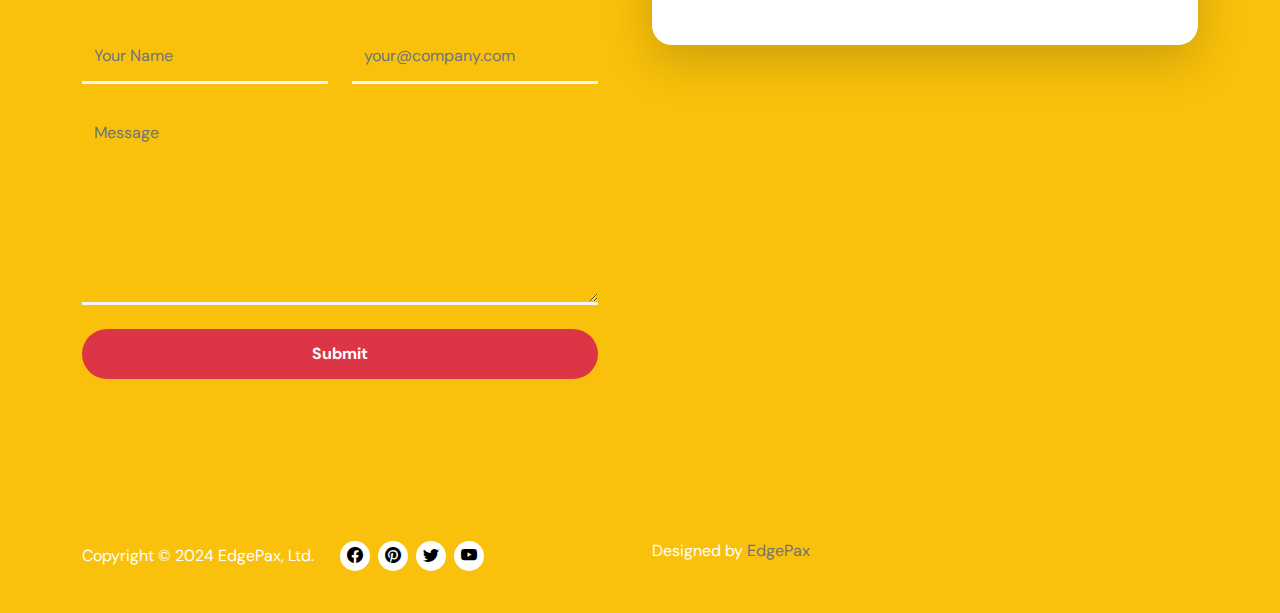
==== commit 0c3241bd: "Add files via upload" ====
--- a/index.html
+++ b/index.html
@@ -46,9 +46,9 @@
 
                 <div class="col-lg-2 col-md-3 col-5">
                     <p class="text-white mb-0">
-                        <a href="tel: 9686973383" class="text-white">
+                        <a href="tel: 9901333380" class="text-white">
                             <i class="bi-telephone site-header-icon me-2"></i>
-                            9686973383
+                            9901333380
                         </a>
                     </p>
                 </div>
@@ -73,7 +73,7 @@
         <div class="container">
 
             <a href="#" class="navbar-brand">
-                <img src="images/favicon.jpeg" alt="" width="55%">
+                <img src="images/favicon.jpeg" alt="" width="35%">
                 <!-- Co <span class="text-danger">Foundr</span> -->
             </a>
 
@@ -101,7 +101,7 @@
 
                     <li class="nav-item">
                         <a class="nav-link click-scroll" href="#section_4"><small class="small-title"><strong
-                                    class="text-warning"> </strong></small> Projects</a>
+                                    class="text-warning"> </strong></small> Products</a>
                     </li>
 
                     <li class="nav-item">
@@ -242,17 +242,18 @@
                         </div>
 
                         <div class="row h-100">
-                            <!-- <div class="col-lg-6 col-6">
+                            <div class="col-lg-6 col-6">
                                 <div
                                     class="about-thumb d-flex flex-column justify-content-center bg-danger mb-lg-0 h-100">
 
                                     <div class="about-info">
-                                        <h5 class="text-white mb-4">Subscribe to our News Letter</h5>
-
-                                        <a class="custom-btn btn custom-bg-primary" href="#section_3">Subscribe</a>
-                                    </div>
-                                </div>
-                            </div> -->
+                                        <h5 class="text-white mb-4">Explore our innovative projects and products see
+                                            what we’re creating!</h5>
+
+                                        <a class="custom-btn btn custom-bg-primary" href="#section_4">Subscribe</a>
+                                    </div>
+                                </div>
+                            </div>
 
                             <div class="col-lg-6 col-6">
                                 <div
@@ -396,7 +397,7 @@
                     <div class="col-lg-10 col-12 text-center mx-auto mb-5">
                         <small class="small-title">Projects <strong class="text-warning">04/05</strong></small>
 
-                        <h2>Projects we've crafted so far</h2>
+                        <h2>Products</h2>
                     </div>
 
                     <div class="col-lg-4 col-12">
@@ -565,9 +566,9 @@
                                     <h4 class="mb-4">We are located at KIADB, Devanahalli, Bengaluru.</h4>
 
                                     <h4 class="mb-2">
-                                        <a href="tel:  9686973383">
+                                        <a href="tel:  9901333380">
                                             <i class="bi-telephone contact-icon me-2"></i>
-                                            9686973383
+                                            9901333380
                                         </a>
                                     </h4>
 
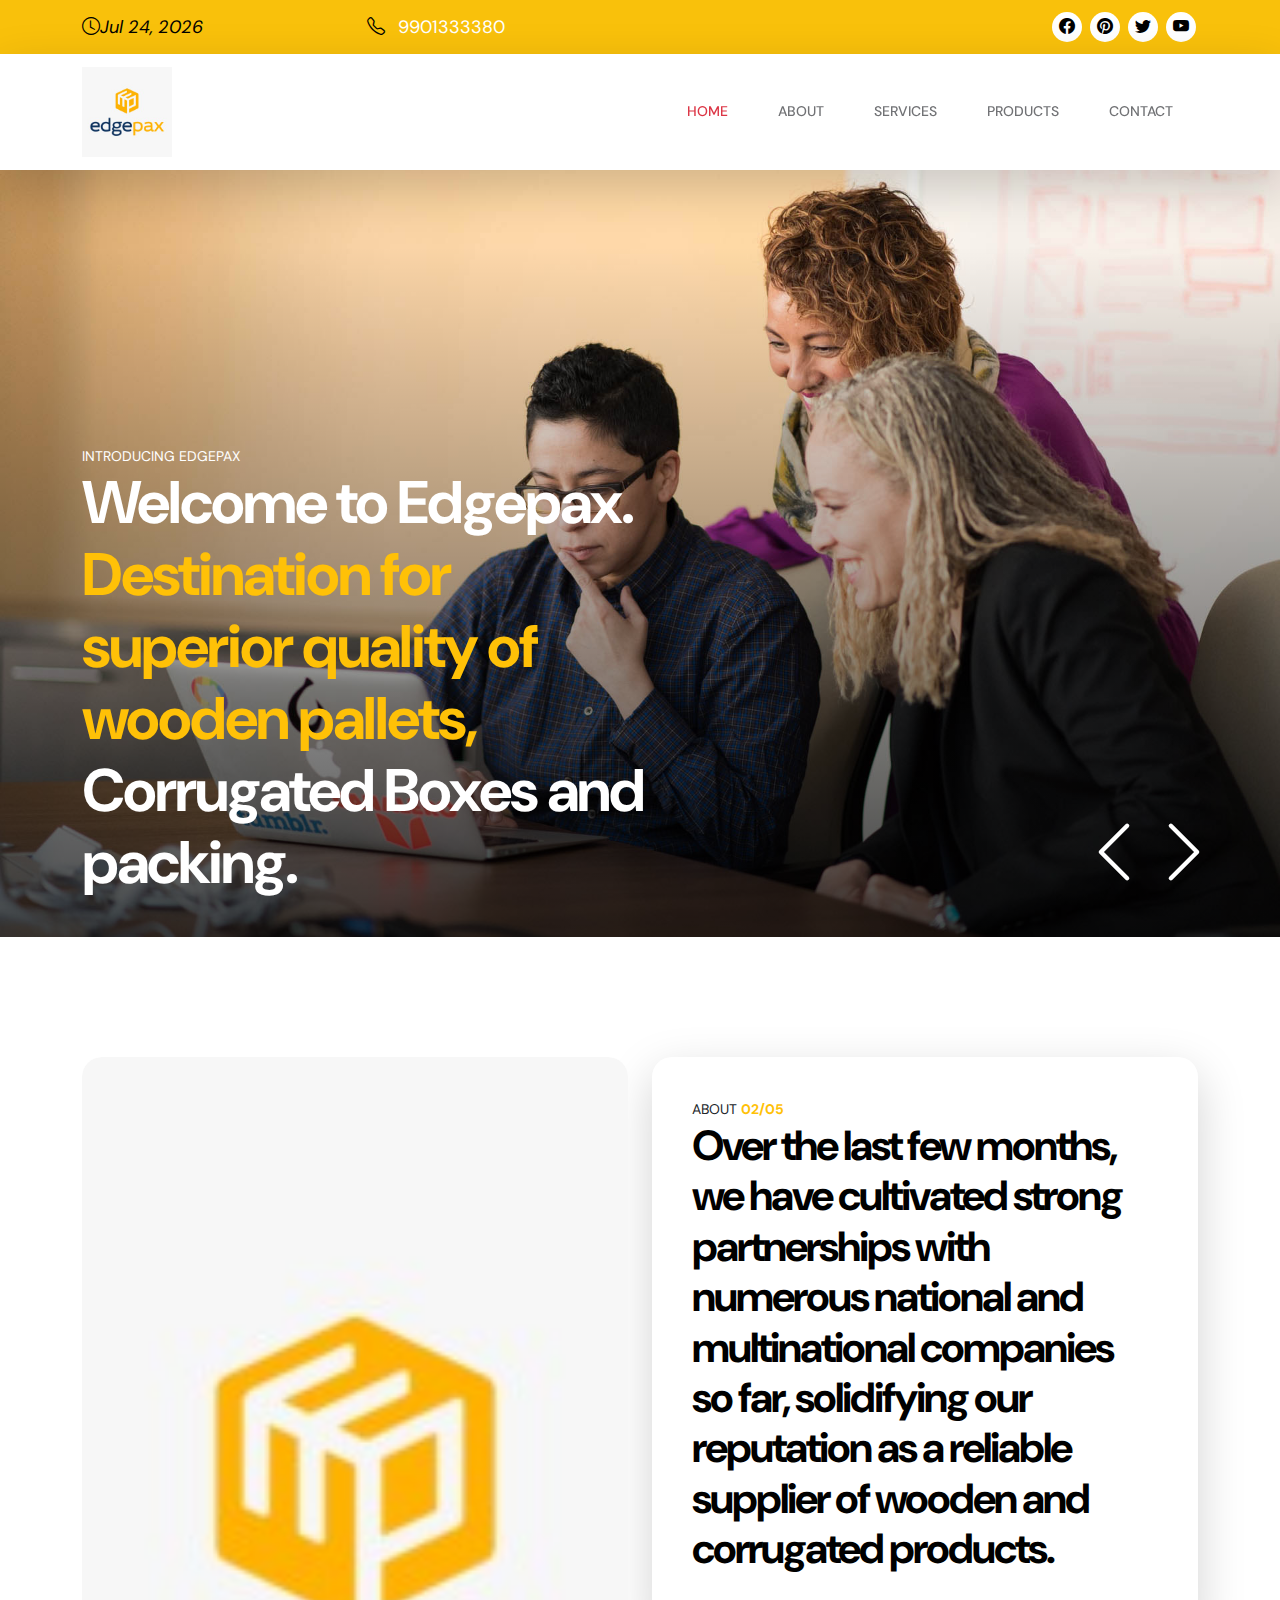
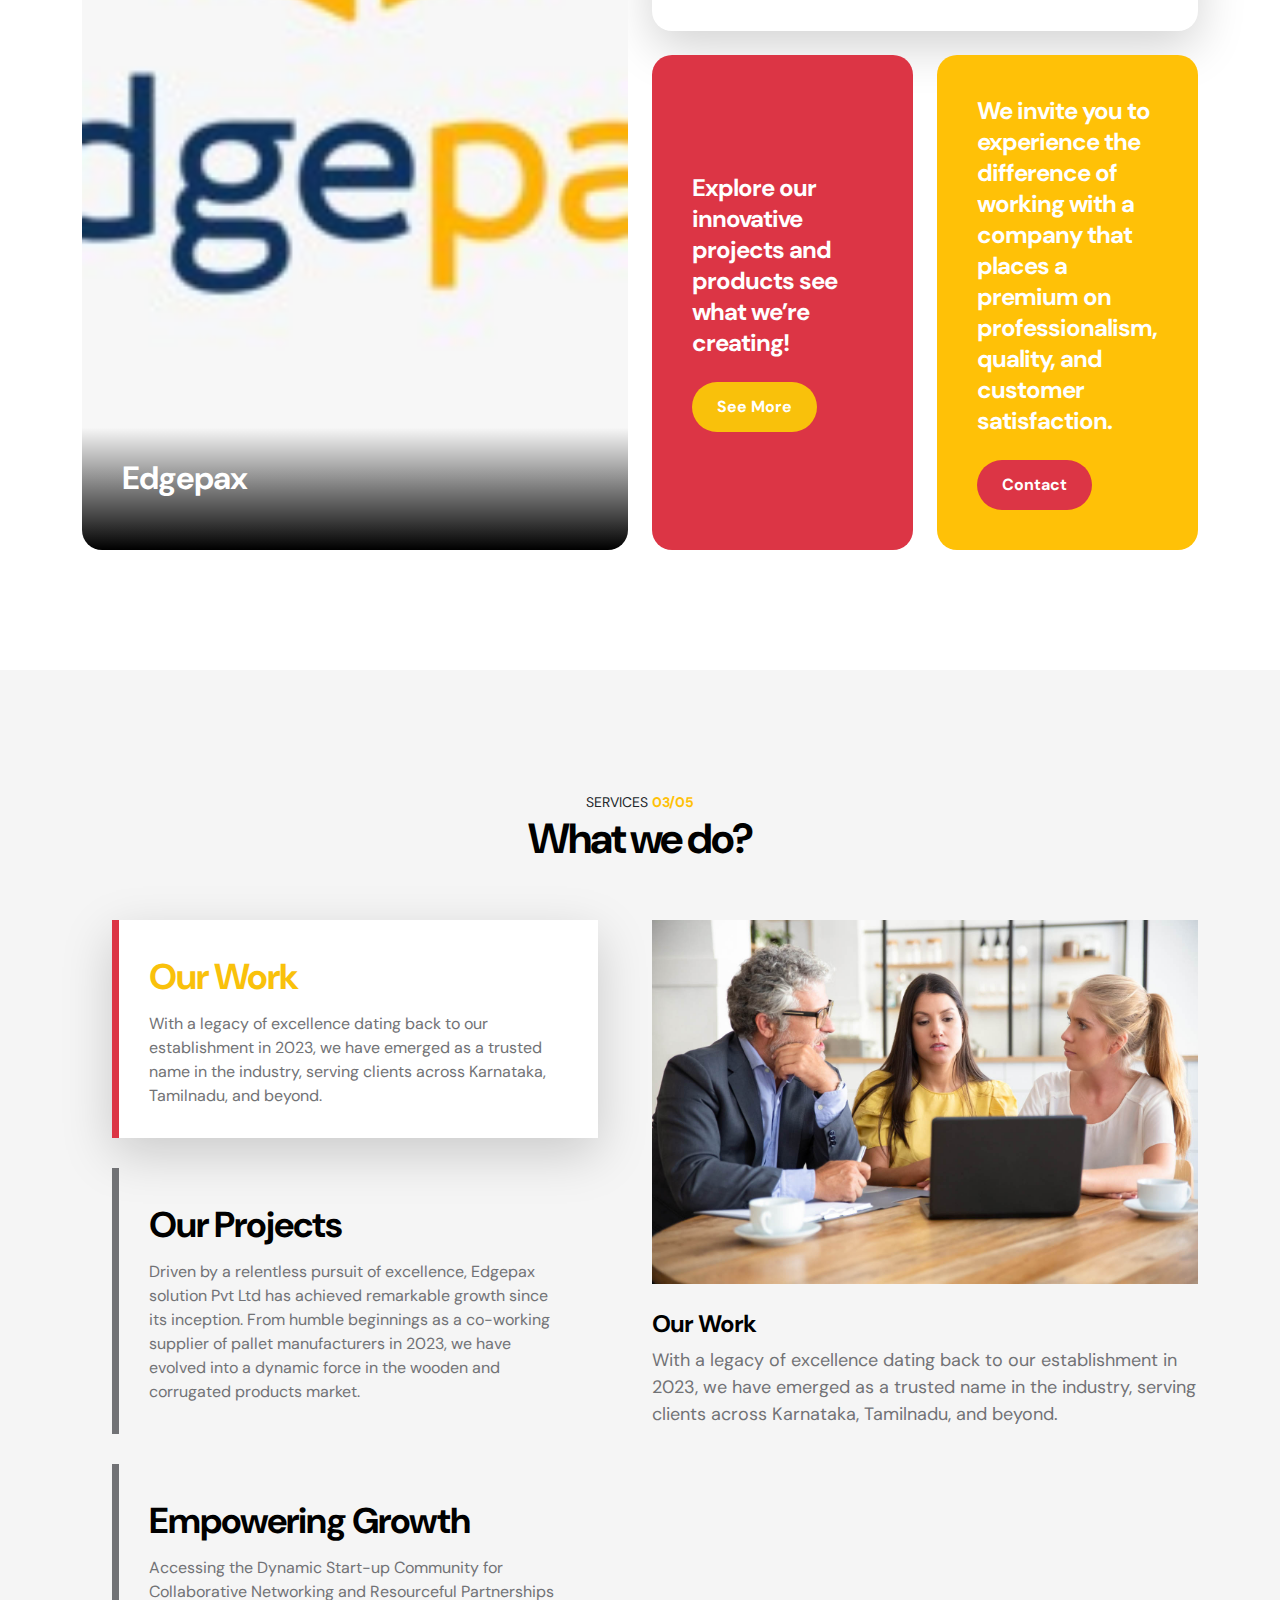
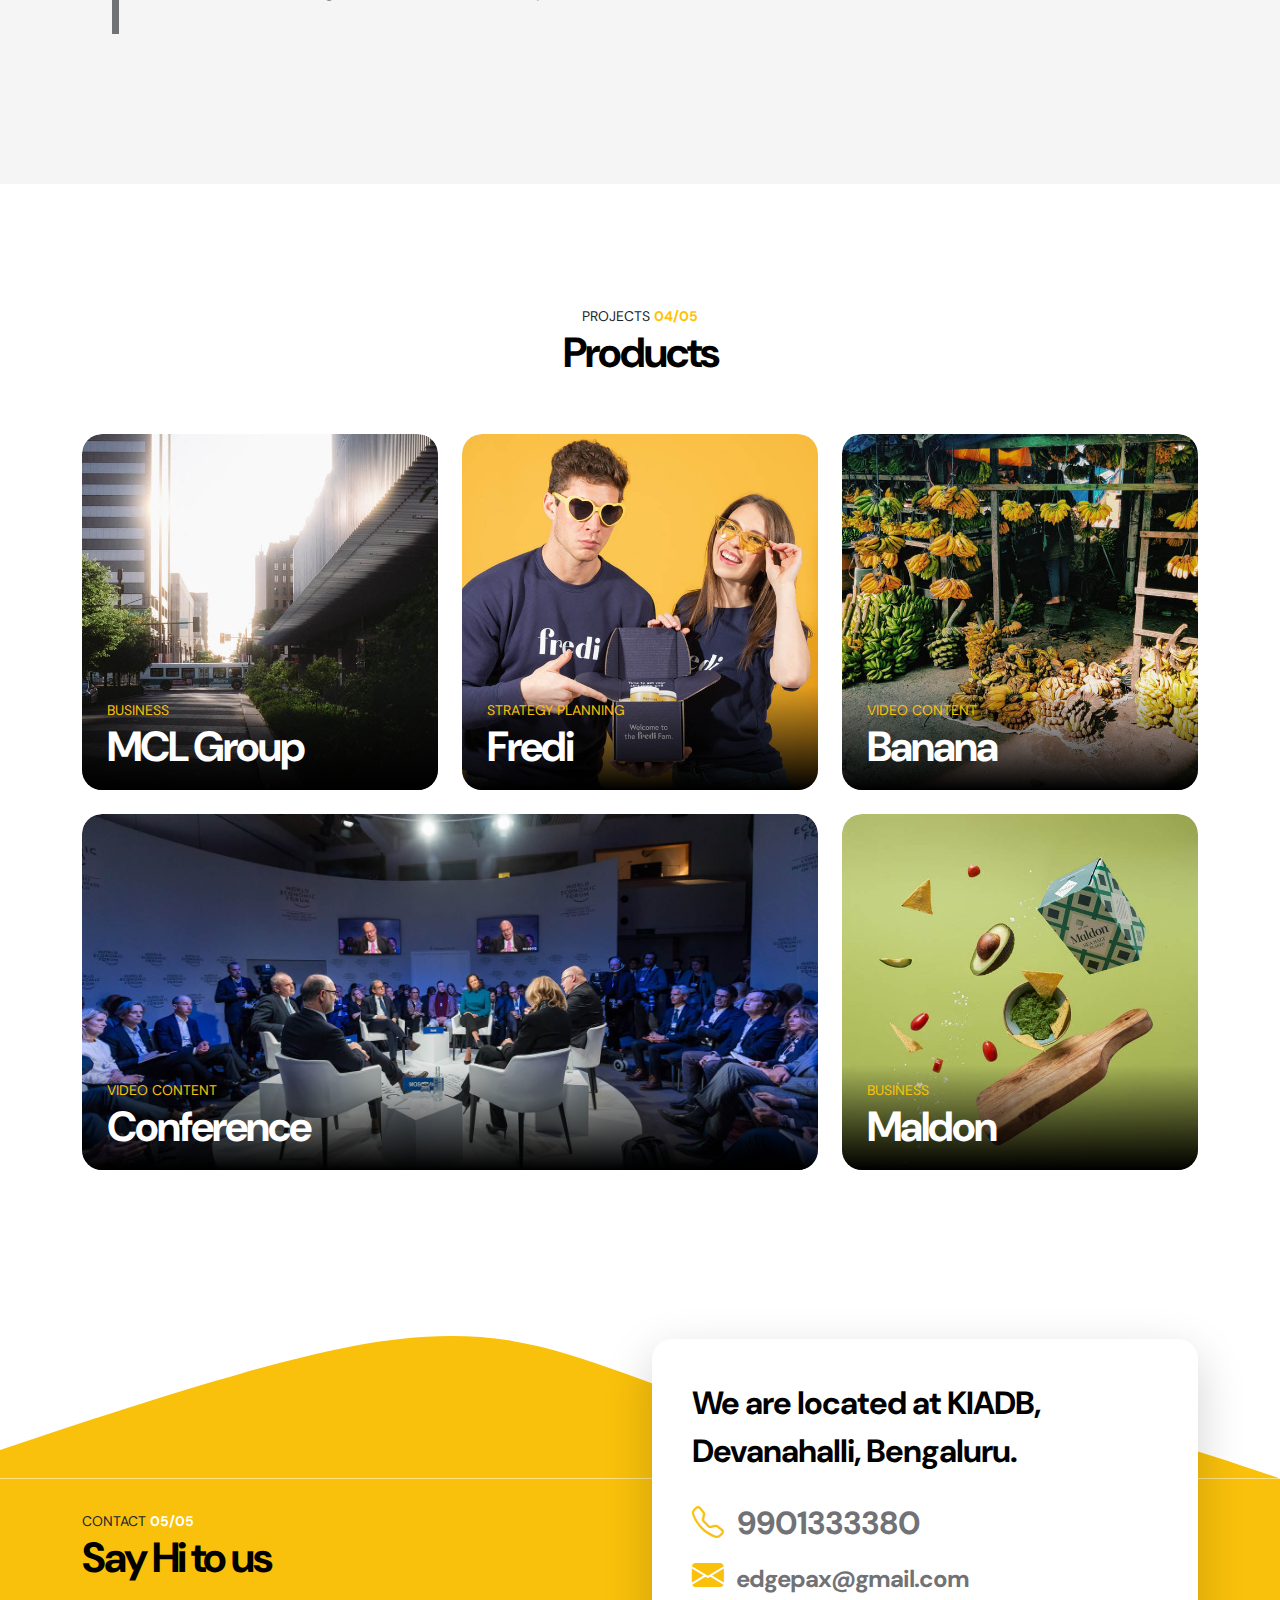
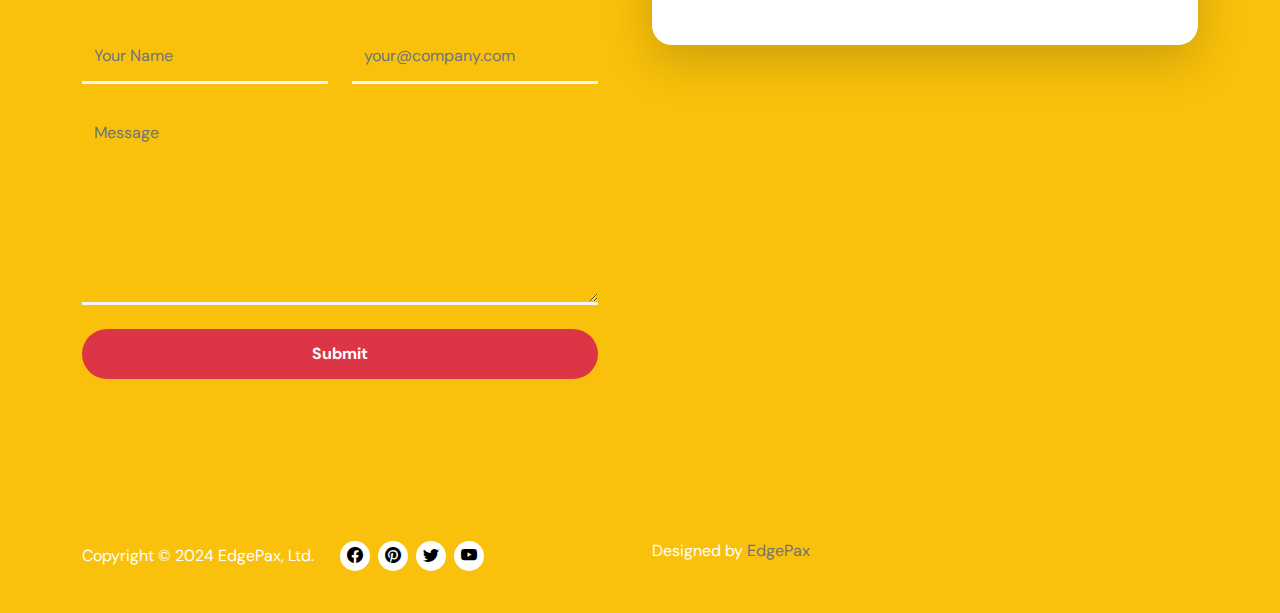
==== commit c134159f: "Update index.html" ====
--- a/index.html
+++ b/index.html
@@ -250,7 +250,7 @@
                                         <h5 class="text-white mb-4">Explore our innovative projects and products see
                                             what we’re creating!</h5>
 
-                                        <a class="custom-btn btn custom-bg-primary" href="#section_4">Subscribe</a>
+                                        <a class="custom-btn btn custom-bg-primary" href="#section_4">See More</a>
                                     </div>
                                 </div>
                             </div>
@@ -637,4 +637,4 @@
 
 </body>
 
-</html>+</html>
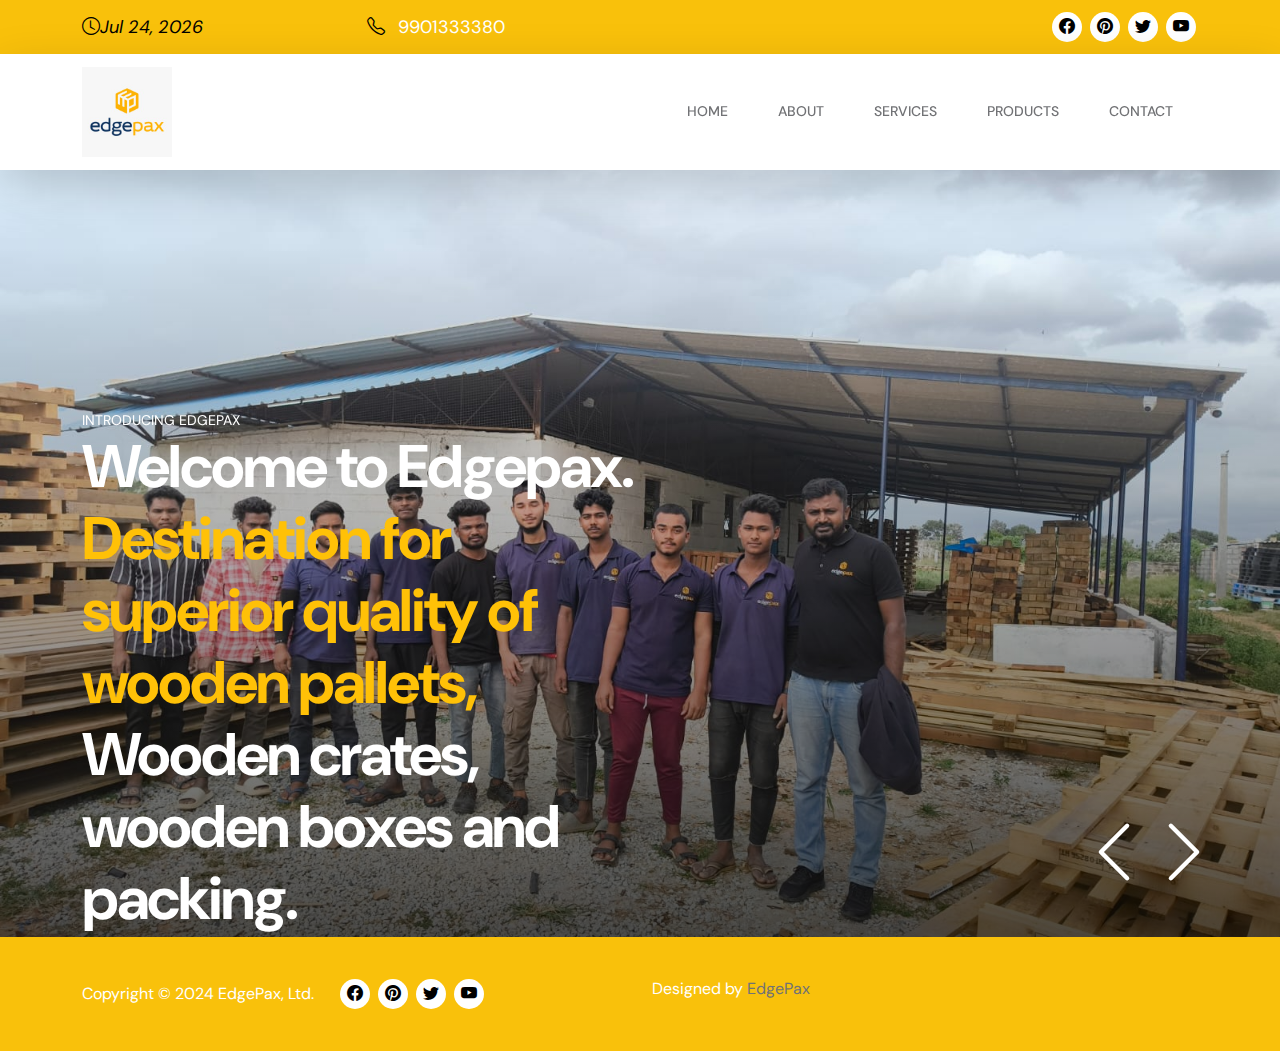
==== commit b6ed0873: "Add files via upload" ====
--- a/index.html
+++ b/index.html
@@ -72,7 +72,7 @@
     <nav class="navbar navbar-expand-lg bg-white shadow-lg">
         <div class="container">
 
-            <a href="#" class="navbar-brand">
+            <a href="index.html" class="navbar-brand">
                 <img src="images/favicon.jpeg" alt="" width="35%">
                 <!-- Co <span class="text-danger">Foundr</span> -->
             </a>
@@ -85,27 +85,27 @@
             <div class="collapse navbar-collapse" id="navbarNav">
                 <ul class="navbar-nav ms-auto">
                     <li class="nav-item">
-                        <a class="nav-link click-scroll" href="#section_1"><small class="small-title"><strong
+                        <a class="nav-link click-scroll" href="index.html"><small class="small-title"><strong
                                     class="text-warning"> </strong></small> Home</a>
                     </li>
 
                     <li class="nav-item">
-                        <a class="nav-link click-scroll" href="#section_2"><small class="small-title"><strong
+                        <a class="nav-link click-scroll" href="about.html"><small class="small-title"><strong
                                     class="text-warning"> </strong></small> About</a>
                     </li>
 
                     <li class="nav-item">
-                        <a class="nav-link click-scroll" href="#section_3"><small class="small-title"><strong
+                        <a class="nav-link click-scroll" href="services.html"><small class="small-title"><strong
                                     class="text-warning"> </strong></small> Services</a>
                     </li>
 
                     <li class="nav-item">
-                        <a class="nav-link click-scroll" href="#section_4"><small class="small-title"><strong
+                        <a class="nav-link click-scroll" href="products.html"><small class="small-title"><strong
                                     class="text-warning"> </strong></small> Products</a>
                     </li>
 
                     <li class="nav-item">
-                        <a class="nav-link click-scroll" href="#section_5"><small class="small-title"><strong
+                        <a class="nav-link click-scroll" href="contact.html"><small class="small-title"><strong
                                     class="text-warning"> </strong></small> Contact</a>
                     </li>
                 </ul>
@@ -133,7 +133,7 @@
                                         <h1>Welcome to Edgepax.
                                             <span class="text-warning">Destination for
                                                 superior quality of wooden
-                                                pallets,</span> Corrugated Boxes and packing.
+                                                pallets,</span> Wooden crates, wooden boxes and packing.
                                         </h1>
 
                                         <!-- <div class="d-flex align-items-center mt-4">
@@ -148,8 +148,7 @@
                                 </div>
 
                                 <div class="carousel-image-wrap">
-                                    <img src="images/slide/christina-wocintechchat-com-NDoVgcS_lZM-unsplash.jpg"
-                                        class="img-fluid carousel-image" alt="">
+                                    <img src="images/slide/group1.jpg" class="img-fluid carousel-image" alt="">
                                 </div>
                             </div>
 
@@ -178,7 +177,7 @@
                                 </div>
 
                                 <div class="carousel-image-wrap">
-                                    <img src="images/slide/jason-goodman-0K7GgiA8lVE-unsplash.jpg"
+                                    <img src="images/slide/WhatsApp Image 2024-09-08 at 10.11.56 PM.jpeg"
                                         class="img-fluid carousel-image" alt="">
                                 </div>
                             </div>
@@ -202,397 +201,9 @@
         </section>
 
 
-        <section class="about section-padding" id="section_2">
-            <div class="container">
-                <div class="row">
-
-                    <div class="col-lg-6 col-12 mb-5 mb-lg-0">
-                        <div class="about-image-wrap h-100">
-                            <img src="images/favicon.jpeg" class="img-fluid about-image" alt="">
-
-                            <div class="about-image-info">
-                                <h4 class="text-white">Edgepax</h4>
-
-                                <p class="text-white mb-0">
-                                </p>
-                            </div>
-                        </div>
-                    </div>
-
-                    <div class="col-lg-6 col-12 d-flex flex-column">
-                        <div class="about-thumb bg-white shadow-lg">
-
-                            <div class="about-info">
-                                <small class="small-title">About <strong class="text-warning">02/05</strong></small>
-
-                                <h2 class="mb-3">Over the last few months, we have cultivated strong
-                                    partnerships with numerous national and multinational
-                                    companies so far, solidifying our reputation as a reliable
-                                    supplier of wooden and corrugated products. </h2>
-
-                                <!-- <h5 class="mb-3">Latest News on</h5>
-                                <h5 class="mb-3">Start-ups, Economics, </h5>
-                                <h5 class="mb-3">Videos, Market, </h5>
-                                <h5 class="mb-3">and Industries.</h5> -->
-
-
-
-
-                            </div>
-                        </div>
-
-                        <div class="row h-100">
-                            <div class="col-lg-6 col-6">
-                                <div
-                                    class="about-thumb d-flex flex-column justify-content-center bg-danger mb-lg-0 h-100">
-
-                                    <div class="about-info">
-                                        <h5 class="text-white mb-4">Explore our innovative projects and products see
-                                            what we’re creating!</h5>
-
-                                        <a class="custom-btn btn custom-bg-primary" href="#section_4">See More</a>
-                                    </div>
-                                </div>
-                            </div>
-
-                            <div class="col-lg-6 col-6">
-                                <div
-                                    class="about-thumb d-flex flex-column justify-content-center bg-warning mb-lg-0 h-100">
-
-                                    <div class="about-info">
-                                        <h5 class="text-white mb-4">We invite you to experience the
-                                            difference of working with a company that places a premium
-                                            on professionalism, quality, and customer satisfaction.</h5>
-
-                                        <a class="custom-btn btn custom-bg-primary" id="one"
-                                            href="#section_5">Contact</a>
-                                    </div>
-                                </div>
-                            </div>
-                        </div>
-                    </div>
-
-                </div>
-            </div>
-        </section>
-
-        <section class="services section-padding" id="section_3">
-            <div class="container">
-                <div class="row">
-
-                    <div class="col-lg-10 col-12 text-center mx-auto mb-5">
-                        <small class="small-title">Services <strong class="text-warning">03/05</strong></small>
-
-                        <h2>What we do?</h2>
-
-                    </div>
-
-                    <div class="col-lg-6 col-12">
-                        <nav>
-                            <div class="nav nav-tabs flex-column align-items-baseline" id="nav-tab" role="tablist">
-                                <button class="nav-link active" id="nav-business-tab" data-bs-toggle="tab"
-                                    data-bs-target="#nav-business" type="button" role="tab" aria-controls="nav-business"
-                                    aria-selected="true">
-                                    <h3>Our Work</h3>
-
-                                    <span>With a legacy
-                                        of excellence dating back to our establishment in 2023, we
-                                        have emerged as a trusted name in the industry, serving
-                                        clients across Karnataka, Tamilnadu, and beyond.</span>
-                                </button>
-
-                                <button class="nav-link" id="nav-strategy-tab" data-bs-toggle="tab"
-                                    data-bs-target="#nav-strategy" type="button" role="tab" aria-controls="nav-strategy"
-                                    aria-selected="false">
-                                    <h3>Our Projects</h3>
-
-                                    <span>Driven by a relentless pursuit of excellence, Edgepax solution
-                                        Pvt Ltd has achieved remarkable growth since its inception.
-                                        From humble beginnings as a co-working supplier of pallet
-                                        manufacturers in 2023, we have evolved into a dynamic force
-                                        in the wooden and corrugated products market.</span>
-                                </button>
-
-                                <button class="nav-link" id="nav-video-tab" data-bs-toggle="tab"
-                                    data-bs-target="#nav-video" type="button" role="tab" aria-controls="nav-video"
-                                    aria-selected="false">
-                                    <h3>Empowering Growth</h3>
-
-                                    <span> Accessing the Dynamic Start-up Community for Collaborative Networking and
-                                        Resourceful Partnerships</span>
-                                </button>
-                            </div>
-                        </nav>
-                    </div>
-
-                    <div class="col-lg-6 col-12">
-                        <div class="tab-content" id="nav-tabContent">
-                            <div class="tab-pane fade show active" id="nav-business" role="tabpanel"
-                                aria-labelledby="nav-intro-tab">
-                                <img src="images/services/young-entrepreneurs-mature-investor-watching-presentation-discussing-project.jpg"
-                                    class="img-fluid" alt="">
-
-                                <h5 class="mt-4 mb-2">Our Work</h5>
-
-                                <p>With a legacy
-                                    of excellence dating back to our establishment in 2023, we
-                                    have emerged as a trusted name in the industry, serving
-                                    clients across Karnataka, Tamilnadu, and beyond.
-                                </p>
-
-                                <!-- <ul>
-                                    <li>Helping small businesses</li>
-
-                                    <li>Connecting CEO's</li>
-
-                                    <li>Business Strategy and Management</li>
-                                </ul> -->
-                            </div>
-
-                            <div class="tab-pane fade show" id="nav-strategy" role="tabpanel"
-                                aria-labelledby="nav-strategy-tab">
-                                <img src="images/services/startup-leader-drawing-flowchart-board-discussing-project.jpg"
-                                    class="img-fluid" alt="">
-
-                                <h5 class="mt-4 mb-2">Our Projects
-                                </h5>
-
-                                <div class=" ">
-                                    <div class=" ">
-                                        <p>Driven by a relentless pursuit of excellence, Edgepax solution
-                                            Pvt Ltd has achieved remarkable growth since its inception.
-                                            From humble beginnings as a co-working supplier of pallet
-                                            manufacturers in 2023, we have evolved into a dynamic force
-                                            in the wooden and corrugated products market.
-                                        </p>
-                                    </div>
-
-
-                                </div>
-                            </div>
-
-                            <div class="tab-pane fade show" id="nav-video" role="tabpanel"
-                                aria-labelledby="nav-video-tab">
-                                <img src="images/services/people-tablet-with-bar-graph.jpg" class="img-fluid" alt="">
-
-                                <h5 class="mt-4 mb-2">Empowering Growth</h5>
-
-                                <p>Access to the vibrant start-up community and networking opportunities for
-                                    collaboration and partnerships resources and tools to accelerate growth and success.
-                                </p>
-                            </div>
-
-
-                        </div>
-                    </div>
-
-                </div>
-            </div>
-        </section>
-
-        <section class="projects section-padding pb-0" id="section_4">
-            <div class="container">
-                <div class="row">
-
-                    <div class="col-lg-10 col-12 text-center mx-auto mb-5">
-                        <small class="small-title">Projects <strong class="text-warning">04/05</strong></small>
-
-                        <h2>Products</h2>
-                    </div>
-
-                    <div class="col-lg-4 col-12">
-                        <div class="projects-thumb projects-thumb-small">
-                            <!-- <a href="project-detail.html"> -->
-                            <img src="images/projects/pj-gal-szabo-CIXXIWxxec4-unsplash.jpg"
-                                class="img-fluid projects-image" alt="">
-
-                            <div class="projects-info">
-                                <div class="projects-title-wrap">
-                                    <small class="projects-small-title">Business</small>
-
-                                    <h2 class="projects-title">MCL Group</h2>
-                                </div>
-
-                                <div class="projects-btn-wrap mt-4">
-                                    <!-- <span class="custom-btn btn">
-                                        <i class="bi-arrow-right"></i>
-                                    </span> -->
-                                </div>
-                            </div>
-                            </a>
-                        </div>
-                    </div>
-
-                    <div class="col-lg-4 col-12">
-                        <div class="projects-thumb projects-thumb-small">
-                            <!-- <a href="project-detail.html"> -->
-                            <img src="images/projects/team-fredi-FN3vmVee2sI-unsplash.jpg"
-                                class="img-fluid projects-image" alt="">
-
-                            <div class="projects-info">
-                                <div class="projects-title-wrap">
-                                    <small class="projects-small-title">Strategy Planning</small>
-
-                                    <h2 class="projects-title">Fredi</h2>
-                                </div>
-
-                                <div class="projects-btn-wrap mt-4">
-                                    <!-- <span class="custom-btn btn" href="project-detail.html">
-                                        <i class="bi-arrow-right"></i>
-                                    </span> -->
-                                </div>
-                            </div>
-                            </a>
-                        </div>
-                    </div>
-
-                    <div class="col-lg-4 col-12">
-                        <div class="projects-thumb projects-thumb-small">
-                            <!-- <a href="project-detail.html"> -->
-                            <img src="images/projects/vmsign-x9yGe7wnvKQ-unsplash.jpg" class="img-fluid projects-image"
-                                alt="">
-
-                            <div class="projects-info">
-                                <div class="projects-title-wrap">
-                                    <small class="projects-small-title">Video Content</small>
-
-                                    <h2 class="projects-title">Banana</h2>
-                                </div>
-
-                                <div class="projects-btn-wrap mt-4">
-                                    <!-- <span class="custom-btn btn" href="project-detail.html">
-                                            <i class="bi-arrow-right"></i>
-                                        </span> -->
-                                </div>
-                            </div>
-                            </a>
-                        </div>
-                    </div>
-
-                    <div class="col-lg-8 col-12">
-                        <div class="projects-thumb projects-thumb-large">
-                            <!-- <a href="project-detail.html"> -->
-                            <img src="images/projects/evangeline-shaw-nwLTVwb7DbU-unsplash.jpg"
-                                class="img-fluid projects-image" alt="">
-
-                            <div class="projects-info">
-                                <div class="projects-title-wrap">
-                                    <small class="projects-small-title">Video Content</small>
-
-                                    <h2 class="projects-title">Conference</h2>
-                                </div>
-
-                                <div class="projects-btn-wrap mt-4">
-                                    <!-- <span class="custom-btn btn" href="project-detail.html">
-                                            <i class="bi-arrow-right"></i>
-                                        </span> -->
-                                </div>
-                            </div>
-                            </a>
-                        </div>
-                    </div>
-
-                    <div class="col-lg-4 col-12">
-                        <div class="projects-thumb projects-thumb-small">
-                            <!-- <a href="project-detail.html"> -->
-                            <img src="images/projects/tangerine-newt-AKH4OVEmILc-unsplash.jpg"
-                                class="img-fluid projects-image" alt="">
-
-                            <div class="projects-info">
-                                <div class="projects-title-wrap">
-                                    <small class="projects-small-title">Business</small>
-
-                                    <h2 class="projects-title">Maldon</h2>
-                                </div>
-
-                                <div class="projects-btn-wrap mt-4">
-                                    <!-- <span class="custom-btn btn" href="project-detail.html">
-                                            <i class="bi-arrow-right"></i>
-                                        </span> -->
-                                </div>
-                            </div>
-                            </a>
-                        </div>
-                    </div>
-
-                </div>
-            </div>
-        </section>
-
-        <section class="contact" id="section_5">
-
-            <svg xmlns="http://www.w3.org/2000/svg" viewBox="0 0 1440 320">
-                <path fill="#f9c10b" fill-opacity="1"
-                    d="M0,288L48,272C96,256,192,224,288,197.3C384,171,480,149,576,165.3C672,181,768,235,864,250.7C960,267,1056,245,1152,250.7C1248,256,1344,288,1392,304L1440,320L1440,320L1392,320C1344,320,1248,320,1152,320C1056,320,960,320,864,320C768,320,672,320,576,320C480,320,384,320,288,320C192,320,96,320,48,320L0,320Z">
-                </path>
-            </svg>
-
-            <div class="contact-container-wrap">
-                <div class="container">
-                    <div class="row">
-
-                        <div class="col-lg-6 col-12">
-                            <form class="custom-form contact-form" action="" method="post" role="form">
-                                <small class="small-title">Contact <strong class="text-white">05/05</strong></small>
-
-                                <h2 class="mb-5">Say Hi to us</h2>
-
-                                <div class="row">
-                                    <div class="col-lg-6 col-md-6 col-12">
-                                        <input type="text" name="name" id="name" class="form-control"
-                                            placeholder="Your Name" required="">
-                                    </div>
-
-                                    <div class="col-lg-6 col-md-6 col-12">
-                                        <input type="email" name="email" id="email" pattern="[^ @]*@[^ @]*"
-                                            class="form-control" placeholder="your@company.com" required="">
-                                    </div>
-
-                                    <div class="col-12">
-                                        <textarea class="form-control" rows="7" id="message" name="message"
-                                            placeholder="Message"></textarea>
-
-                                        <button type="submit" class="form-control">Submit</button>
-                                    </div>
-
-                                </div>
-                            </form>
-                        </div>
-
-                        <div class="col-lg-6 col-12">
-                            <div class="contact-thumb">
-
-                                <div class="contact-info bg-white shadow-lg">
-                                    <h4 class="mb-4">We are located at KIADB, Devanahalli, Bengaluru.</h4>
-
-                                    <h4 class="mb-2">
-                                        <a href="tel:  9901333380">
-                                            <i class="bi-telephone contact-icon me-2"></i>
-                                            9901333380
-                                        </a>
-                                    </h4>
-
-                                    <h5>
-                                        <a href="mailto:edgepax@gmail.com" class="footer-link">
-                                            <i class="bi-envelope-fill contact-icon me-2"></i>
-                                            edgepax@gmail.com
-                                        </a>
-                                    </h5>
-
-                                    <!-- Copy "embed a map" HTML code from any point on Google Maps -> Share Link  -->
-
-                                    <!-- <iframe class="google-map mt-4"
-                                        src="https://www.google.com/maps/embed?pb=!1m18!1m12!1m3!1d4063.103580426464!2d-83.0264337484065!3d42.33402597908653!2m3!1f0!2f0!3f0!3m2!1i1024!2i768!4f13.1!3m3!1m2!1s0x883b2cce05ddf4f1%3A0xcc0559eb3fda00c9!2sDetroit%20Riverwalk%2C%20Detroit%2C%20MI!5e1!3m2!1sen!2sus!4v1657814406289!5m2!1sen!2sus"
-                                        width="100%" height="300" allowfullscreen="" loading="lazy"></iframe> -->
-
-                                </div>
-                            </div>
-                        </div>
-
-                    </div>
-                </div>
-            </div>
-        </section>
+
+
+
 
     </main>
 
@@ -637,4 +248,4 @@
 
 </body>
 
-</html>
+</html>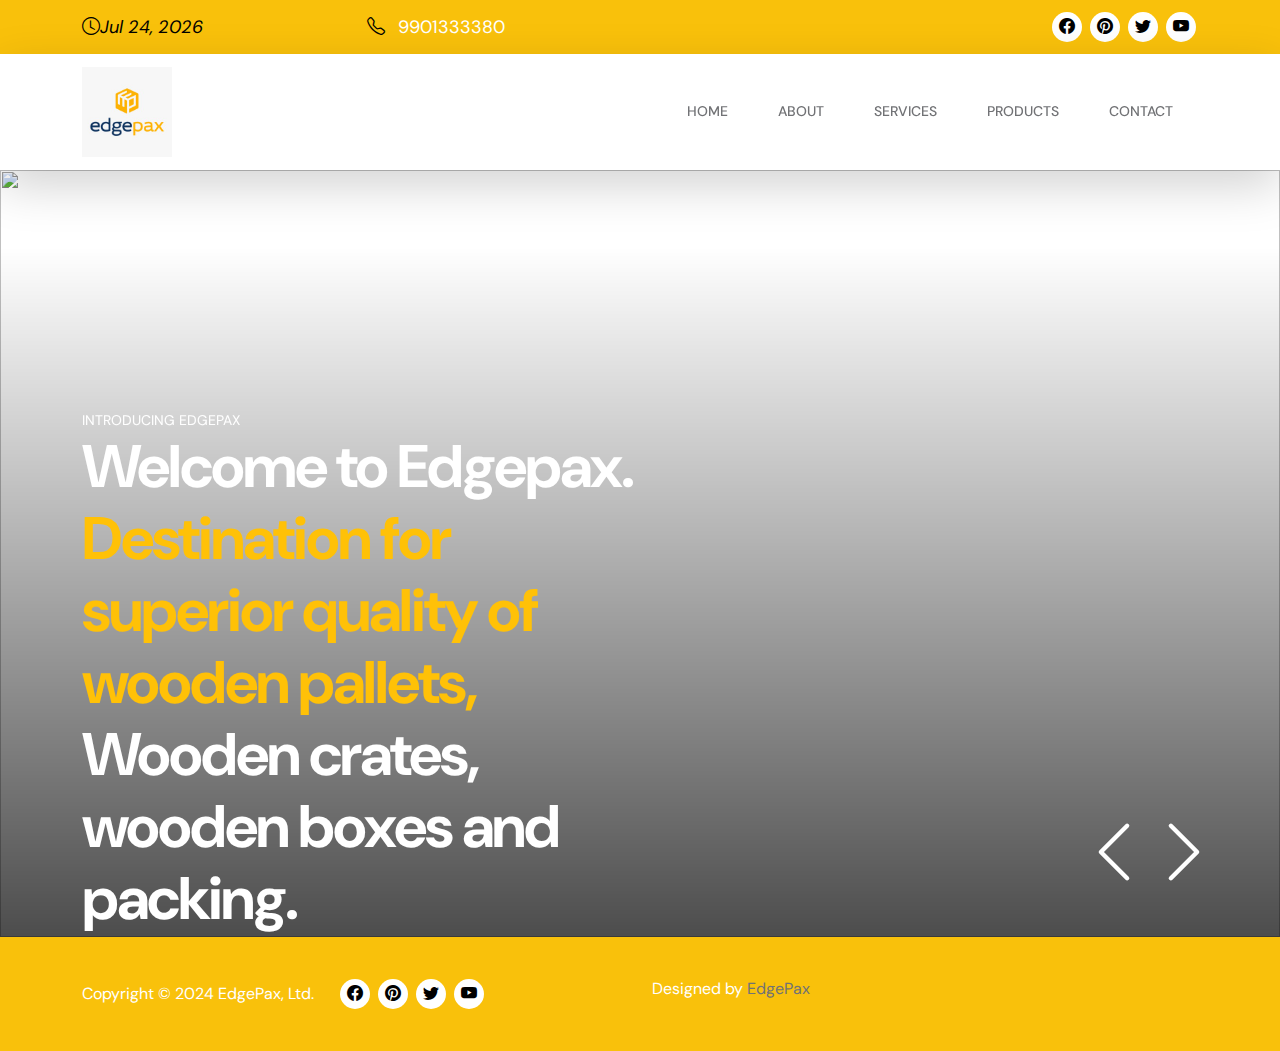
==== commit e37061eb: "Add files via upload" ====
--- a/index.html
+++ b/index.html
@@ -148,7 +148,7 @@
                                 </div>
 
                                 <div class="carousel-image-wrap">
-                                    <img src="images/slide/group1.jpg" class="img-fluid carousel-image" alt="">
+                                    <img src="images/slide/slid1.jpg" class="img-fluid carousel-image" alt="">
                                 </div>
                             </div>
 
@@ -181,6 +181,167 @@
                                         class="img-fluid carousel-image" alt="">
                                 </div>
                             </div>
+                            <div class="carousel-item">
+                                <div class="container position-relative h-100">
+                                    <div class="carousel-caption d-flex flex-column justify-content-center">
+                                        <small class="small-title"> Wooden Boxes<strong class="text-warning">
+                                            </strong></small>
+
+                                        <h1><span class="text-warning">Wooden Boxes </span>
+                                        </h1>
+
+                                        <!-- <div class="d-flex align-items-center mt-4">
+                                            <a class="custom-btn btn custom-link" href="#section_2">Explore
+                                                Capabilities</a>
+
+                                            <a class="popup-youtube custom-icon d-flex ms-4"
+                                                href="https://www.youtube.com/watch?v=VStvZjykQ00">
+                                                <i class="bi-play play-icon d-flex m-auto text-white"></i>
+                                            </a>
+                                        </div> -->
+                                    </div>
+                                </div>
+
+                                <div class="carousel-image-wrap">
+                                    <img src="images/slide/wooden-boxes.gif" class="img-fluid carousel-image" alt="">
+                                </div>
+                            </div>
+
+                            <div class="carousel-item">
+                                <div class="container position-relative h-100">
+                                    <div class="carousel-caption d-flex flex-column justify-content-center">
+                                        <small class="small-title">Wooden Pallets<strong class="text-warning">
+                                            </strong></small>
+
+                                        <h1><span class="text-warning">Wooden Pallets </span>
+                                        </h1>
+
+                                        <!-- <div class="d-flex align-items-center mt-4">
+                                            <a class="custom-btn btn custom-link" href="#section_2">Explore
+                                                Capabilities</a>
+
+                                            <a class="popup-youtube custom-icon d-flex ms-4"
+                                                href="https://www.youtube.com/watch?v=VStvZjykQ00">
+                                                <i class="bi-play play-icon d-flex m-auto text-white"></i>
+                                            </a>
+                                        </div> -->
+                                    </div>
+                                </div>
+
+                                <div class="carousel-image-wrap">
+                                    <img src="images/slide/pallet-storage-home.jpg" class="img-fluid carousel-image"
+                                        alt="">
+                                </div>
+                            </div>
+
+                            <div class="carousel-item">
+                                <div class="container position-relative h-100">
+                                    <div class="carousel-caption d-flex flex-column justify-content-center">
+                                        <small class="small-title">Wooden Crates <strong class="text-warning">
+                                            </strong></small>
+
+                                        <h1><span class="text-warning">Wooden Crates </span>
+                                        </h1>
+
+                                        <!-- <div class="d-flex align-items-center mt-4">
+                                            <a class="custom-btn btn custom-link" href="#section_2">Explore
+                                                Capabilities</a>
+
+                                            <a class="popup-youtube custom-icon d-flex ms-4"
+                                                href="https://www.youtube.com/watch?v=VStvZjykQ00">
+                                                <i class="bi-play play-icon d-flex m-auto text-white"></i>
+                                            </a>
+                                        </div> -->
+                                    </div>
+                                </div>
+
+                                <div class="carousel-image-wrap">
+                                    <img src="images/slide/wood-crates-photo1-1.jpg" class="img-fluid carousel-image"
+                                        alt="">
+                                </div>
+                            </div>
+
+                            <div class="carousel-item">
+                                <div class="container position-relative h-100">
+                                    <div class="carousel-caption d-flex flex-column justify-content-center">
+                                        <small class="small-title">Corrugated Boxes<strong class="text-warning">
+                                            </strong></small>
+
+                                        <h1><span class="text-warning">Corrugated Boxes </span>
+                                        </h1>
+
+                                        <!-- <div class="d-flex align-items-center mt-4">
+                                            <a class="custom-btn btn custom-link" href="#section_2">Explore
+                                                Capabilities</a>
+
+                                            <a class="popup-youtube custom-icon d-flex ms-4"
+                                                href="https://www.youtube.com/watch?v=VStvZjykQ00">
+                                                <i class="bi-play play-icon d-flex m-auto text-white"></i>
+                                            </a>
+                                        </div> -->
+                                    </div>
+                                </div>
+
+                                <div class="carousel-image-wrap">
+                                    <img src="images/slide/Corrugated-Box.webp" class="img-fluid carousel-image" alt="">
+                                </div>
+                            </div>
+
+                            <div class="carousel-item">
+                                <div class="container position-relative h-100">
+                                    <div class="carousel-caption d-flex flex-column justify-content-center">
+                                        <small class="small-title"> Pinewood Boxes and Pallets<strong
+                                                class="text-warning">
+                                            </strong></small>
+
+                                        <h1><span class="text-warning"> Pinewood Boxes and Pallets </span>
+                                        </h1>
+
+                                        <!-- <div class="d-flex align-items-center mt-4">
+                                            <a class="custom-btn btn custom-link" href="#section_2">Explore
+                                                Capabilities</a>
+
+                                            <a class="popup-youtube custom-icon d-flex ms-4"
+                                                href="https://www.youtube.com/watch?v=VStvZjykQ00">
+                                                <i class="bi-play play-icon d-flex m-auto text-white"></i>
+                                            </a>
+                                        </div> -->
+                                    </div>
+                                </div>
+
+                                <div class="carousel-image-wrap">
+                                    <img src="images/slide/pinewoodSlide.jpg" class="img-fluid carousel-image" alt="">
+                                </div>
+                            </div>
+                            <div class="carousel-item">
+                                <div class="container position-relative h-100">
+                                    <div class="carousel-caption d-flex flex-column justify-content-center">
+                                        <small class="small-title">On-Site Packing Services<strong class="text-warning">
+                                            </strong></small>
+
+                                        <h1><span class="text-warning">On-Site Packing Services </span>
+                                        </h1>
+
+                                        <!-- <div class="d-flex align-items-center mt-4">
+                                            <a class="custom-btn btn custom-link" href="#section_2">Explore
+                                                Capabilities</a>
+
+                                            <a class="popup-youtube custom-icon d-flex ms-4"
+                                                href="https://www.youtube.com/watch?v=VStvZjykQ00">
+                                                <i class="bi-play play-icon d-flex m-auto text-white"></i>
+                                            </a>
+                                        </div> -->
+                                    </div>
+                                </div>
+
+                                <div class="carousel-image-wrap">
+                                    <img src="images/slide/lashing.jpeg" class="img-fluid carousel-image" alt="">
+                                </div>
+                            </div>
+
+
+
+
 
                             <button class="carousel-control-prev" type="button"
                                 data-bs-target="#carouselExampleCaptions" data-bs-slide="prev">
